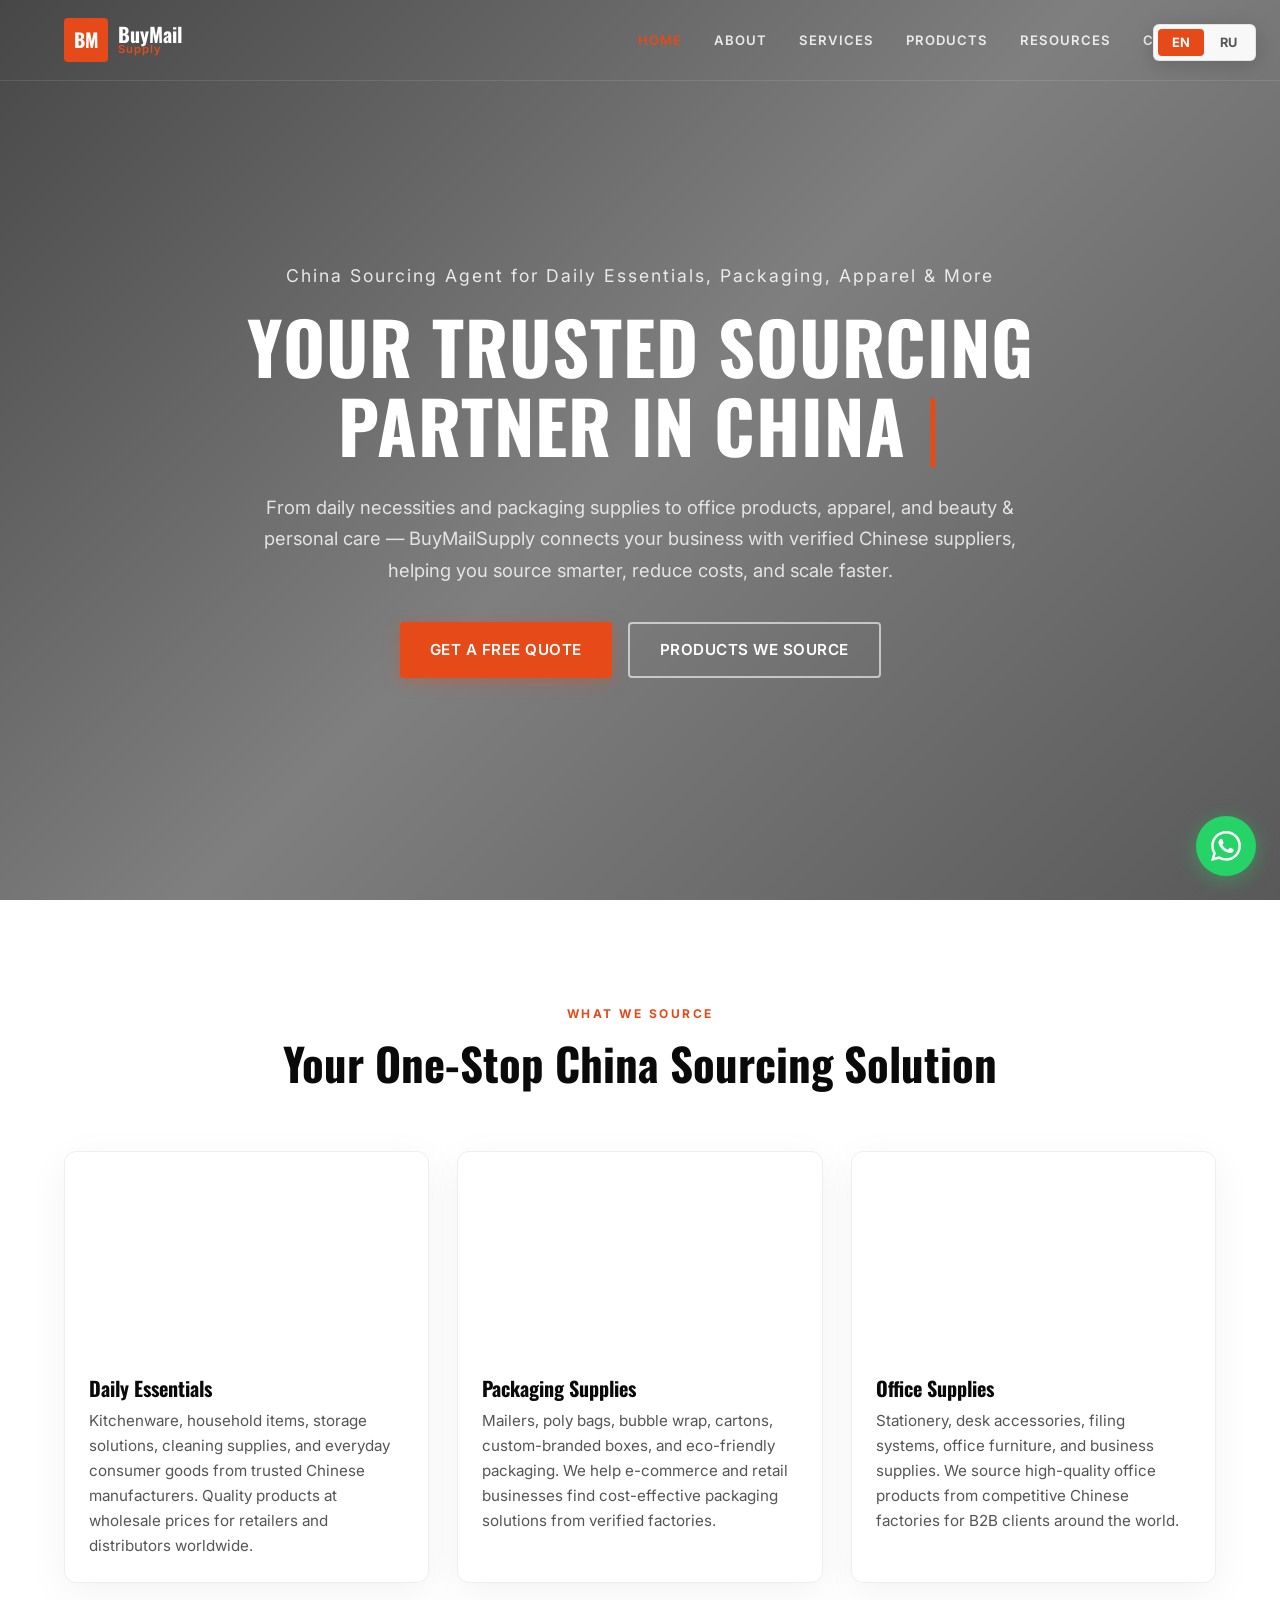
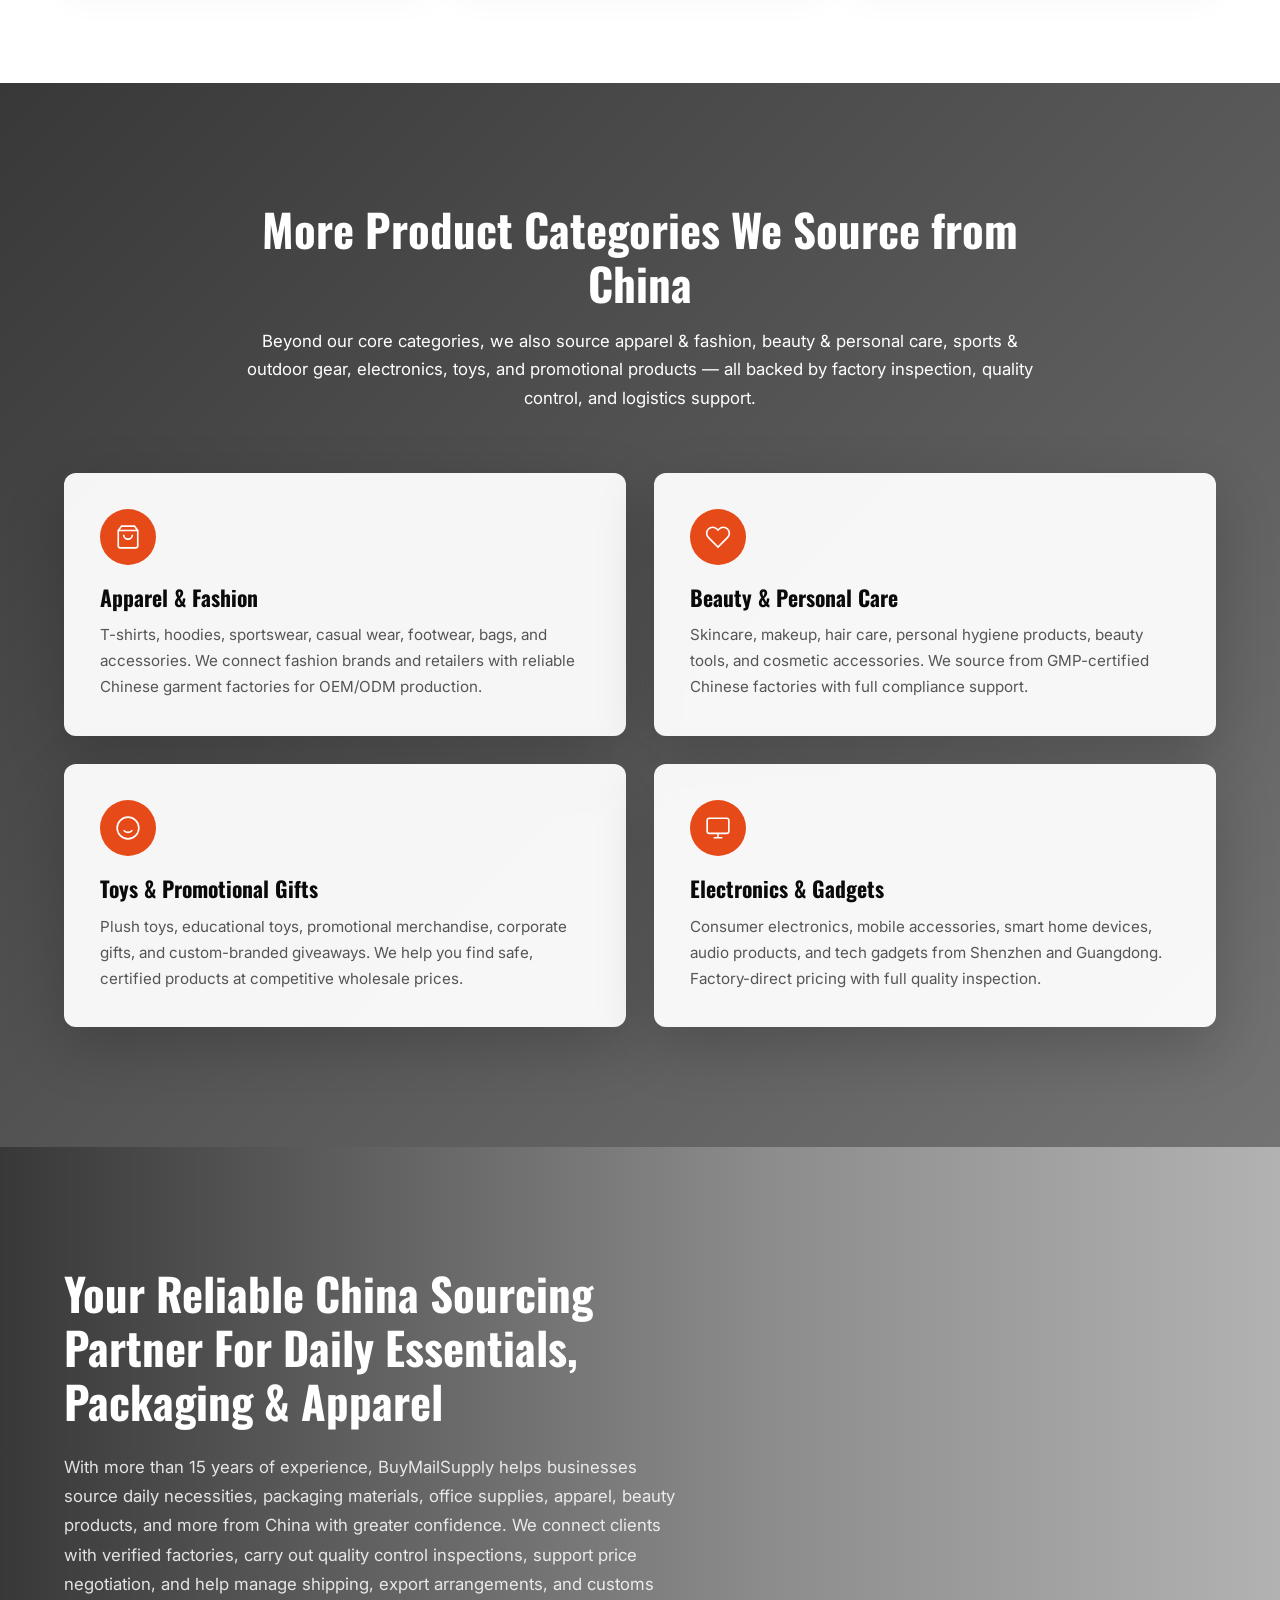
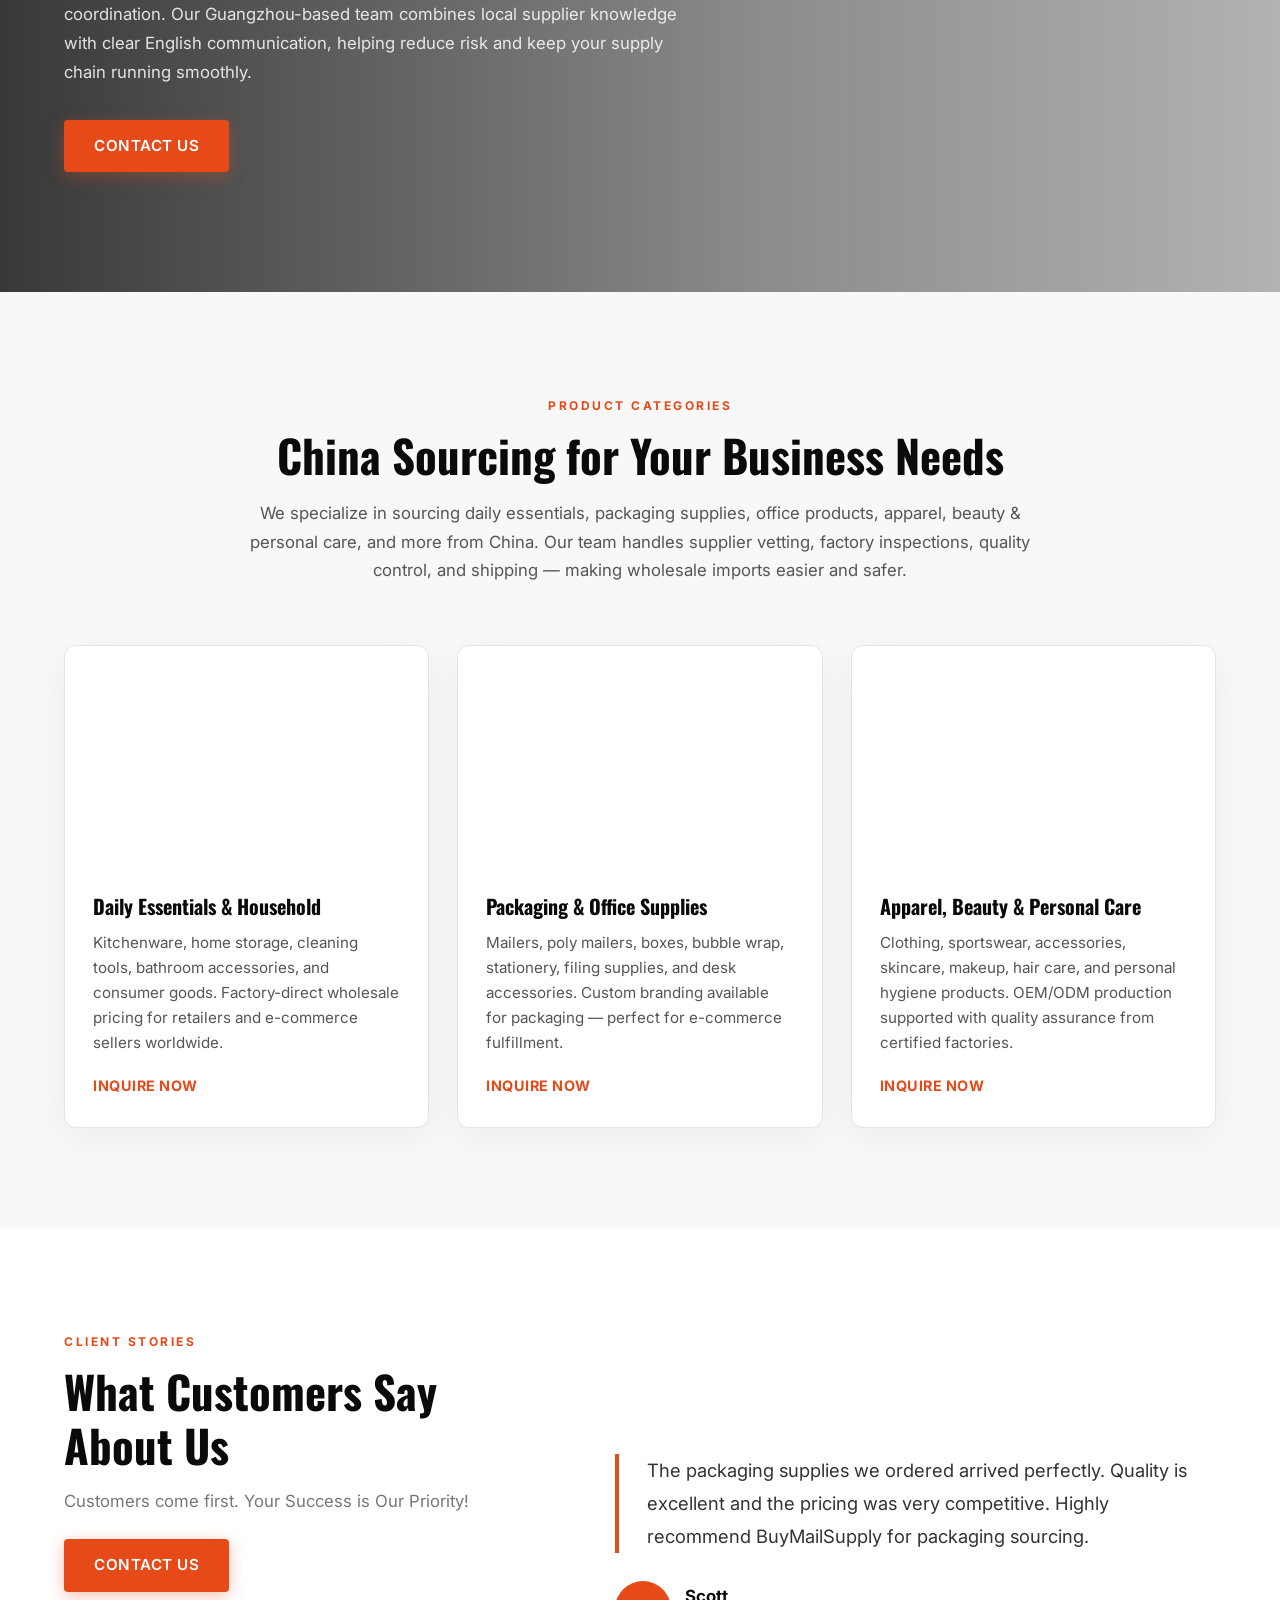
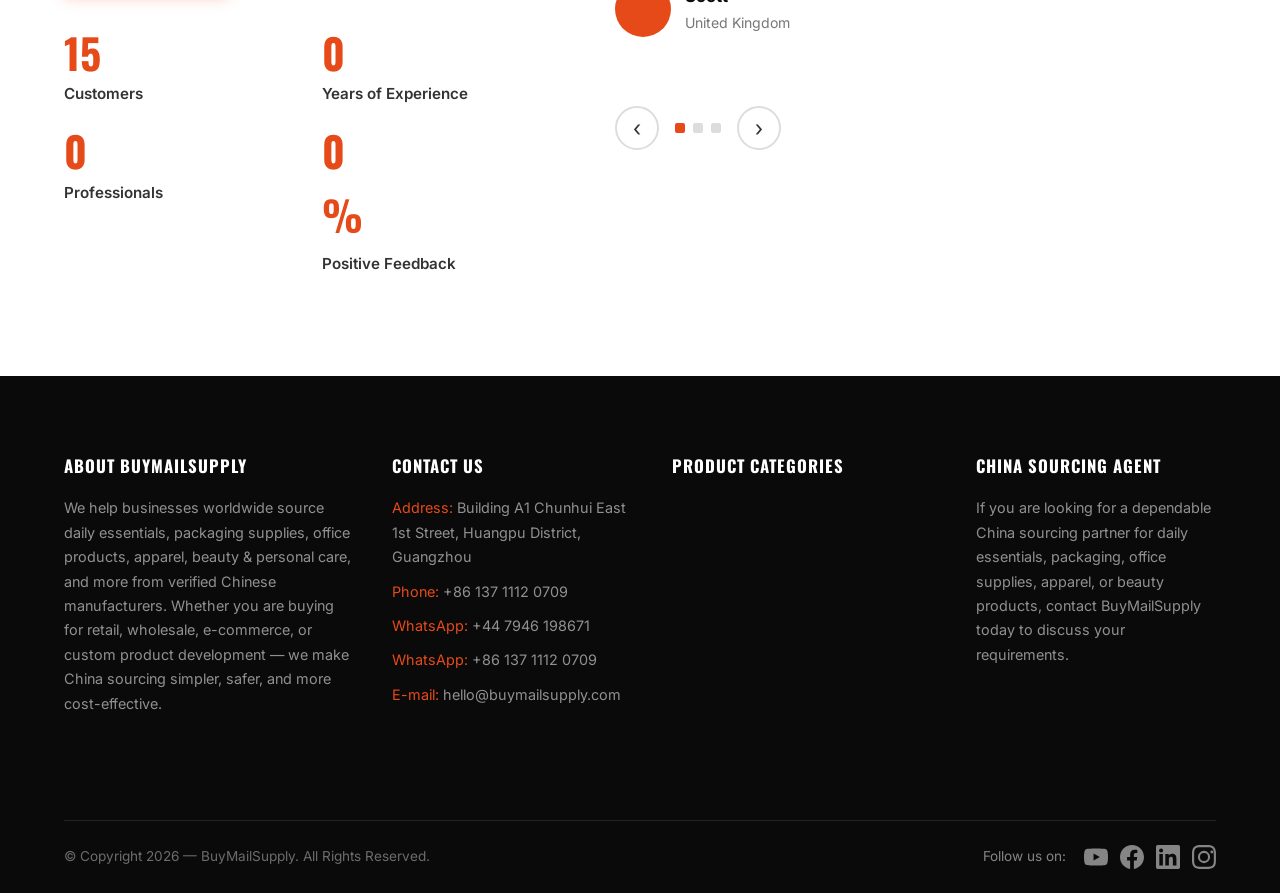
==== index.html @ 2b548c73 "Multi-page restructure: separate About, Services, Products, Contact, Resources pages with proper nav" ====
<!DOCTYPE html>
<html lang="en">
<head>
  <meta charset="UTF-8">
  <meta name="viewport" content="width=device-width, initial-scale=1.0">
  <title>BuyMailSupply | China Sourcing Agent — Daily Essentials, Packaging, Apparel & More</title>
  <meta name="description" data-en="BuyMailSupply — Your China sourcing partner in Guangzhou. We source daily essentials, packaging supplies, office products, apparel, beauty & personal care for businesses worldwide." data-ru="BuyMailSupply — Ваш партнёр по закупкам в Китае в Гуанчжоу. Мы закупаем товары повседневного спроса, упаковку, офисные товары, одежду, косметику и средства личной гигиены для бизнеса по всему миру.">
  <link rel="stylesheet" href="css/style.css">
  <link rel="preconnect" href="https://fonts.googleapis.com">
  <link rel="preconnect" href="https://fonts.gstatic.com" crossorigin>
  <link href="https://fonts.googleapis.com/css2?family=Inter:wght@400;500;600;700&family=Oswald:wght@500;600;700&display=swap" rel="stylesheet">
</head>
<body>

  <!-- ===== Language Switcher ===== -->
  <div class="lang-switcher" id="langSwitcher">
    <button class="lang-btn active" data-lang="en">EN</button>
    <button class="lang-btn" data-lang="ru">RU</button>
  </div>

  <!-- ===== Header / Hero ===== -->
  <header class="hero" id="home">
    <div class="hero-bg" style="background-image:url('https://images.unsplash.com/photo-1497366216548-37526070297c?auto=format&fit=crop&w=1920&q=80')"></div>
    <div class="hero-overlay"></div>

    <nav class="navbar" id="navbar">
      <div class="container nav-inner">
        <a href="index.html" class="logo">
          <span class="logo-mark">BM</span>
          <span class="logo-text">
            <span class="logo-name">BuyMail</span>
            <span class="logo-tagline">Supply</span>
          </span>
        </a>
        <ul class="nav-links" id="navLinks">
          <li><a href="index.html" data-en="HOME" data-ru="ГЛАВНАЯ">HOME</a></li>
          <li><a href="about.html" data-en="ABOUT" data-ru="О НАС">ABOUT</a></li>
          <li><a href="services.html" data-en="SERVICES" data-ru="УСЛУГИ">SERVICES</a></li>
          <li><a href="products.html" data-en="PRODUCTS" data-ru="ТОВАРЫ">PRODUCTS</a></li>
          <li><a href="resources.html" data-en="RESOURCES" data-ru="РЕСУРСЫ">RESOURCES</a></li>
          <li><a href="contact.html" data-en="CONTACT" data-ru="КОНТАКТЫ">CONTACT</a></li>
        </ul>
        <button class="mobile-toggle" id="mobileToggle" aria-label="Toggle menu">
          <span></span><span></span><span></span>
        </button>
      </div>
    </nav>

    <div class="container hero-inner">
      <p class="hero-subtitle" data-en="China Sourcing Agent for Daily Essentials, Packaging, Apparel & More" data-ru="Агент по закупкам в Китае — товары повседневного спроса, упаковка, одежда и другое">China Sourcing Agent for Daily Essentials, Packaging, Apparel & More</p>
      <h1 class="hero-title">
        <span class="typed-text" id="typedText" data-en="YOUR TRUSTED SOURCING PARTNER IN CHINA" data-ru="ВАШ НАДЁЖНЫЙ ПАРТНЁР ПО ЗАКУПКАМ В КИТАЕ"></span>
        <span class="typed-cursor">|</span>
      </h1>
      <p class="hero-desc" data-en="From daily necessities and packaging supplies to office products, apparel, and beauty & personal care — BuyMailSupply connects your business with verified Chinese suppliers, helping you source smarter, reduce costs, and scale faster." data-ru="От товаров повседневного спроса и упаковки до офисных принадлежностей, одежды и косметики — BuyMailSupply связывает ваш бизнес с проверенными китайскими поставщиками, помогая закупать умнее, снижать затраты и расти быстрее.">From daily necessities and packaging supplies to office products, apparel, and beauty & personal care — BuyMailSupply connects your business with verified Chinese suppliers, helping you source smarter, reduce costs, and scale faster.</p>
      <div class="hero-cta">
        <a href="contact.html" class="btn btn-primary" data-en="Get a Free Quote" data-ru="Бесплатный расчёт">Get a Free Quote</a>
        <a href="products.html" class="btn btn-ghost" data-en="Products We Source" data-ru="Товары, которые мы закупаем">Products We Source</a>
      </div>
    </div>
  </header>

  <!-- ===== Product Categories ===== -->
  <section class="services">
    <div class="container">
      <div class="section-head reveal">
        <span class="section-tag" data-en="WHAT WE SOURCE" data-ru="ЧТО МЫ ЗАКУПАЕМ">WHAT WE SOURCE</span>
        <h2 data-en="Your One-Stop China Sourcing Solution" data-ru="Ваш универсальный центр закупок в Китае">Your One-Stop China Sourcing Solution</h2>
      </div>
      <div class="services-grid reveal">
        <div class="s-card">
          <div class="s-card-icon" style="background-image:url('https://images.unsplash.com/photo-1558618666-fcd25c85f82e?auto=format&fit=crop&w=400&q=80')"></div>
          <h3 data-en="Daily Essentials" data-ru="Товары повседневного спроса">Daily Essentials</h3>
          <p data-en="Kitchenware, household items, storage solutions, cleaning supplies, and everyday consumer goods from trusted Chinese manufacturers. Quality products at wholesale prices for retailers and distributors worldwide." data-ru="Кухонная утварь, товары для дома, решения для хранения, чистящие средства и товары повседневного спроса от проверенных китайских производителей. Качественная продукция по оптовым ценам."></p>
        </div>
        <div class="s-card">
          <div class="s-card-icon" style="background-image:url('https://images.unsplash.com/photo-1589939705384-5185137a7f0f?auto=format&fit=crop&w=400&q=80')"></div>
          <h3 data-en="Packaging Supplies" data-ru="Упаковочные материалы">Packaging Supplies</h3>
          <p data-en="Mailers, poly bags, bubble wrap, cartons, custom-branded boxes, and eco-friendly packaging. We help e-commerce and retail businesses find cost-effective packaging solutions from verified factories." data-ru="Почтовые пакеты, полиэтиленовые мешки, воздушно-пузырьковая плёнка, картонные коробки, фирменная упаковка и экологичные решения. Помогаем найти экономичную упаковку от проверенных фабрик."></p>
        </div>
        <div class="s-card">
          <div class="s-card-icon" style="background-image:url('https://images.unsplash.com/photo-1497032628192-86f99bcd76bc?auto=format&fit=crop&w=400&q=80')"></div>
          <h3 data-en="Office Supplies" data-ru="Офисные товары">Office Supplies</h3>
          <p data-en="Stationery, desk accessories, filing systems, office furniture, and business supplies. We source high-quality office products from competitive Chinese factories for B2B clients around the world." data-ru="Канцелярские товары, настольные аксессуары, системы хранения документов, офисная мебель и бизнес-принадлежности. Поставляем качественную офисную продукцию от конкурентоспособных китайских фабрик."></p>
        </div>
      </div>
    </div>
  </section>

  <!-- ===== Other Product Categories ===== -->
  <section class="other-services">
    <div class="other-services-bg" style="background-image:url('https://images.unsplash.com/photo-1553413077-190dd305871c?auto=format&fit=crop&w=1920&q=80')"></div>
    <div class="other-services-overlay"></div>
    <div class="container other-services-inner">
      <div class="section-head reveal light">
        <h2 data-en="More Product Categories We Source from China" data-ru="Дополнительные категории товаров из Китая">More Product Categories We Source from China</h2>
        <p data-en="Beyond our core categories, we also source apparel & fashion, beauty & personal care, sports & outdoor gear, electronics, toys, and promotional products — all backed by factory inspection, quality control, and logistics support." data-ru="Помимо основных категорий, мы также закупаем одежду и моду, косметику и средства ухода, спортивные товары, электронику, игрушки и рекламную продукцию — с полной поддержкой: инспекция фабрик, контроль качества и логистика."></p>
      </div>
      <div class="other-grid reveal">
        <div class="os-card">
          <div class="os-icon"><svg viewBox="0 0 24 24" fill="none" stroke="currentColor" stroke-width="1.5"><path d="M6 2 3 6v14a2 2 0 0 0 2 2h14a2 2 0 0 0 2-2V6l-3-4zM3 6h18M16 10a4 4 0 0 1-8 0"/></svg></div>
          <h3 data-en="Apparel & Fashion" data-ru="Одежда и мода">Apparel & Fashion</h3>
          <p data-en="T-shirts, hoodies, sportswear, casual wear, footwear, bags, and accessories. We connect fashion brands and retailers with reliable Chinese garment factories for OEM/ODM production." data-ru="Футболки, худи, спортивная одежда, повседневная одежда, обувь, сумки и аксессуары. Связываем модные бренды и ритейлеров с надёжными китайскими швейными фабриками."></p>
        </div>
        <div class="os-card">
          <div class="os-icon"><svg viewBox="0 0 24 24" fill="none" stroke="currentColor" stroke-width="1.5"><path d="M20.84 4.61a5.5 5.5 0 0 0-7.78 0L12 5.67l-1.06-1.06a5.5 5.5 0 0 0-7.78 7.78l1.06 1.06L12 21.23l7.78-7.78 1.06-1.06a5.5 5.5 0 0 0 0-7.78z"/></svg></div>
          <h3 data-en="Beauty & Personal Care" data-ru="Косметика и уход">Beauty & Personal Care</h3>
          <p data-en="Skincare, makeup, hair care, personal hygiene products, beauty tools, and cosmetic accessories. We source from GMP-certified Chinese factories with full compliance support." data-ru="Уход за кожей, макияж, уход за волосами, средства личной гигиены, бьюти-инструменты и косметические аксессуары. Закупаем у сертифицированных GMP китайских фабрик с полной поддержкой соответствия."></p>
        </div>
        <div class="os-card">
          <div class="os-icon"><svg viewBox="0 0 24 24" fill="none" stroke="currentColor" stroke-width="1.5"><circle cx="12" cy="12" r="10"/><path d="M8 14s1.5 2 4 2 4-2 4-2M9 9h.01M15 9h.01"/></svg></div>
          <h3 data-en="Toys & Promotional Gifts" data-ru="Игрушки и рекламные подарки">Toys & Promotional Gifts</h3>
          <p data-en="Plush toys, educational toys, promotional merchandise, corporate gifts, and custom-branded giveaways. We help you find safe, certified products at competitive wholesale prices." data-ru="Мягкие игрушки, развивающие игрушки, рекламная продукция, корпоративные подарки и брендированные сувениры. Помогаем найти безопасные сертифицированные товары по конкурентоспособным оптовым ценам."></p>
        </div>
        <div class="os-card">
          <div class="os-icon"><svg viewBox="0 0 24 24" fill="none" stroke="currentColor" stroke-width="1.5"><rect x="2" y="3" width="20" height="14" rx="2" ry="2"/><path d="M8 21h8M12 17v4"/></svg></div>
          <h3 data-en="Electronics & Gadgets" data-ru="Электроника и гаджеты">Electronics & Gadgets</h3>
          <p data-en="Consumer electronics, mobile accessories, smart home devices, audio products, and tech gadgets from Shenzhen and Guangdong. Factory-direct pricing with full quality inspection." data-ru="Бытовая электроника, мобильные аксессуары, устройства умного дома, аудиопродукция и техно-гаджеты из Шэньчжэня и Гуандуна. Прямые заводские цены с полной проверкой качества."></p>
        </div>
      </div>
    </div>
  </section>

  <!-- ===== Trusted Agent ===== -->
  <section class="trusted">
    <div class="trusted-bg" style="background-image:url('https://images.unsplash.com/photo-1436491865332-7a61a109cc05?auto=format&fit=crop&w=1920&q=80')"></div>
    <div class="trusted-overlay"></div>
    <div class="container trusted-inner">
      <div class="trusted-content reveal">
        <h2 data-en="Your Reliable China Sourcing Partner For Daily Essentials, Packaging & Apparel" data-ru="Ваш надёжный партнёр по закупкам в Китае — товары повседневного спроса, упаковка и одежда">Your Reliable China Sourcing Partner For Daily Essentials, Packaging & Apparel</h2>
        <p data-en="With more than 15 years of experience, BuyMailSupply helps businesses source daily necessities, packaging materials, office supplies, apparel, beauty products, and more from China with greater confidence. We connect clients with verified factories, carry out quality control inspections, support price negotiation, and help manage shipping, export arrangements, and customs coordination. Our Guangzhou-based team combines local supplier knowledge with clear English communication, helping reduce risk and keep your supply chain running smoothly." data-ru="Имея более 15 лет опыта, BuyMailSupply помогает компаниям уверенно закупать товары повседневного спроса, упаковочные материалы, офисные принадлежности, одежду, косметику и многое другое из Китая. Мы связываем клиентов с проверенными фабриками, проводим инспекции качества, поддерживаем ценовые переговоры и помогаем управлять доставкой, экспортным оформлением и таможенной очисткой. Наша команда в Гуанчжоу объединяет местное знание поставщиков с понятной англоязычной коммуникацией, снижая риски."></p>
        <a href="contact.html" class="btn btn-primary" data-en="Contact Us" data-ru="Связаться с нами">Contact Us</a>
      </div>
    </div>
  </section>

  <!-- ===== Product Categories Showcase ===== -->
  <section class="wholesale">
    <div class="container">
      <div class="section-head reveal">
        <span class="section-tag" data-en="PRODUCT CATEGORIES" data-ru="КАТЕГОРИИ ТОВАРОВ">PRODUCT CATEGORIES</span>
        <h2 data-en="China Sourcing for Your Business Needs" data-ru="Закупки в Китае для вашего бизнеса">China Sourcing for Your Business Needs</h2>
        <p data-en="We specialize in sourcing daily essentials, packaging supplies, office products, apparel, beauty & personal care, and more from China. Our team handles supplier vetting, factory inspections, quality control, and shipping — making wholesale imports easier and safer." data-ru="Мы специализируемся на закупках товаров повседневного спроса, упаковки, офисных товаров, одежды, косметики и многого другого из Китая. Наша команда занимается проверкой поставщиков, инспекцией фабрик, контролем качества и доставкой — делая оптовый импорт проще и безопаснее."></p>
      </div>
      <div class="wholesale-grid reveal">
        <div class="w-card">
          <div class="w-img" style="background-image:url('https://images.unsplash.com/photo-1558618666-fcd25c85f82e?auto=format&fit=crop&w=800&q=80')"></div>
          <div class="w-body">
            <h3 data-en="Daily Essentials & Household" data-ru="Товары повседневного спроса">Daily Essentials & Household</h3>
            <p data-en="Kitchenware, home storage, cleaning tools, bathroom accessories, and consumer goods. Factory-direct wholesale pricing for retailers and e-commerce sellers worldwide." data-ru="Кухонная утварь, системы хранения, чистящие средства, аксессуары для ванной и потребительские товары. Прямые заводские оптовые цены для ритейлеров по всему миру."></p>
            <a href="contact.html" class="w-link" data-en="Inquire Now" data-ru="Запросить сейчас">Inquire Now</a>
          </div>
        </div>
        <div class="w-card">
          <div class="w-img" style="background-image:url('https://images.unsplash.com/photo-1589939705384-5185137a7f0f?auto=format&fit=crop&w=800&q=80')"></div>
          <div class="w-body">
            <h3 data-en="Packaging & Office Supplies" data-ru="Упаковка и офисные товары">Packaging & Office Supplies</h3>
            <p data-en="Mailers, poly mailers, boxes, bubble wrap, stationery, filing supplies, and desk accessories. Custom branding available for packaging — perfect for e-commerce fulfillment." data-ru="Почтовые пакеты, коробки, воздушно-пузырьковая плёнка, канцелярия и офисные аксессуары. Доступен индивидуальный брендинг упаковки — идеально для интернет-торговли."></p>
            <a href="contact.html" class="w-link" data-en="Inquire Now" data-ru="Запросить сейчас">Inquire Now</a>
          </div>
        </div>
        <div class="w-card">
          <div class="w-img" style="background-image:url('https://images.unsplash.com/photo-1445205170230-053b83016050?auto=format&fit=crop&w=800&q=80')"></div>
          <div class="w-body">
            <h3 data-en="Apparel, Beauty & Personal Care" data-ru="Одежда, косметика и уход">Apparel, Beauty & Personal Care</h3>
            <p data-en="Clothing, sportswear, accessories, skincare, makeup, hair care, and personal hygiene products. OEM/ODM production supported with quality assurance from certified factories." data-ru="Одежда, спортивная одежда, аксессуары, уход за кожей, макияж, уход за волосами и средства гигиены. Производство OEM/ODM с гарантией качества от сертифицированных фабрик."></p>
            <a href="contact.html" class="w-link" data-en="Inquire Now" data-ru="Запросить сейчас">Inquire Now</a>
          </div>
        </div>
      </div>
    </div>
  </section>

  <!-- ===== Testimonials + Stats ===== -->
  <section class="testimonials">
    <div class="container testimonials-inner">
      <div class="testi-left reveal">
        <span class="section-tag" data-en="CLIENT STORIES" data-ru="ОТЗЫВЫ КЛИЕНТОВ">CLIENT STORIES</span>
        <h2 data-en="What Customers Say About Us" data-ru="Что говорят о нас клиенты">What Customers Say About Us</h2>
        <p class="testi-lead" data-en="Customers come first. Your Success is Our Priority!" data-ru="Клиенты на первом месте. Ваш успех — наш приоритет!">Customers come first. Your Success is Our Priority!</p>
        <a href="contact.html" class="btn btn-primary" data-en="Contact Us" data-ru="Связаться с нами">Contact Us</a>
        <div class="stats-grid">
          <div class="stat" data-counter>
            <strong data-target="17">0</strong>
            <span data-en="Customers" data-ru="Клиентов">Customers</span>
          </div>
          <div class="stat" data-counter>
            <strong data-target="15">0</strong>
            <span data-en="Years of Experience" data-ru="Лет опыта">Years of Experience</span>
          </div>
          <div class="stat" data-counter>
            <strong data-target="9">0</strong>
            <span data-en="Professionals" data-ru="Специалистов">Professionals</span>
          </div>
          <div class="stat" data-counter>
            <strong data-target="100">0</strong><span class="percent">%</span>
            <span data-en="Positive Feedback" data-ru="Положительных отзывов">Positive Feedback</span>
          </div>
        </div>
      </div>
      <div class="testi-right reveal">
        <div class="testi-slider" id="testiSlider">
          <div class="testi-slide active">
            <div class="t-quote" data-en="The packaging supplies we ordered arrived perfectly. Quality is excellent and the pricing was very competitive. Highly recommend BuyMailSupply for packaging sourcing." data-ru="Упаковочные материалы, которые мы заказали, прибыли в идеальном состоянии. Качество отличное, а цены очень конкурентоспособные. Очень рекомендую BuyMailSupply."></div>
            <div class="t-author">
              <div class="t-avatar" style="background-image:url('https://images.unsplash.com/photo-1507003211169-0a1dd7228f2d?auto=format&fit=crop&w=100&q=80')"></div>
              <div>
                <strong>Scott</strong>
                <span data-en="United Kingdom" data-ru="Великобритания">United Kingdom</span>
              </div>
            </div>
          </div>
          <div class="testi-slide">
            <div class="t-quote" data-en="We sourced 10,000 units of daily household items through BuyMailSupply. The whole process was smooth — from supplier selection to delivery. Great communication throughout." data-ru="Мы закупили 10 000 единиц товаров для дома через BuyMailSupply. Весь процесс прошёл гладко — от выбора поставщика до доставки. Отличная коммуникация на всём пути."></div>
            <div class="t-author">
              <div class="t-avatar" style="background-image:url('https://images.unsplash.com/photo-1500648767791-00dcc994a43e?auto=format&fit=crop&w=100&q=80')"></div>
              <div>
                <strong>Raul</strong>
                <span data-en="Spain" data-ru="Испания">Spain</span>
              </div>
            </div>
          </div>
          <div class="testi-slide">
            <div class="t-quote" data-en="The custom-branded packaging and office supplies were exactly what we needed. 12,500 units delivered on time with perfect quality. Thank you BuyMailSupply for the excellent service." data-ru="Фирменная упаковка и офисные принадлежности — именно то, что нам было нужно. 12 500 единиц доставлены вовремя с отличным качеством. Спасибо BuyMailSupply за превосходный сервис."></div>
            <div class="t-author">
              <div class="t-avatar">JR</div>
              <div>
                <strong>Joel Richardson</strong>
                <span data-en="United Kingdom" data-ru="Великобритания">United Kingdom</span>
              </div>
            </div>
          </div>
        </div>
        <div class="testi-controls">
          <button class="tc-btn" id="prevSlide" aria-label="Previous">&lsaquo;</button>
          <div class="tc-dots" id="tcDots"></div>
          <button class="tc-btn" id="nextSlide" aria-label="Next">&rsaquo;</button>
        </div>
      </div>
    </div>
  </section>

  <!-- ===== Footer ===== -->
  <footer class="footer">
    <div class="container">
      <div class="footer-grid">
        <div class="footer-col">
          <h4 data-en="About BuyMailSupply" data-ru="О BuyMailSupply">About BuyMailSupply</h4>
          <p data-en="We help businesses worldwide source daily essentials, packaging supplies, office products, apparel, beauty & personal care, and more from verified Chinese manufacturers. Whether you are buying for retail, wholesale, e-commerce, or custom product development — we make China sourcing simpler, safer, and more cost-effective." data-ru="Мы помогаем компаниям по всему миру закупать товары повседневного спроса, упаковку, офисные товары, одежду, косметику и многое другое у проверенных китайских производителей. Для розничной торговли, опта, интернет-магазинов или разработки продукции — мы делаем закупки в Китае проще, безопаснее и выгоднее."></p>
        </div>
        <div class="footer-col">
          <h4 data-en="Contact Us" data-ru="Контакты">Contact Us</h4>
          <p><span data-en="Address:" data-ru="Адрес:">Address:</span> Building A1 Chunhui East 1st Street, Huangpu District, Guangzhou</p>
          <p><span data-en="Phone:" data-ru="Телефон:">Phone:</span> +86 137 1112 0709</p>
          <p><span>WhatsApp:</span> +44 7946 198671</p>
          <p><span>WhatsApp:</span> +86 137 1112 0709</p>
          <p><span>E-mail:</span> hello@buymailsupply.com</p>
        </div>
        <div class="footer-col">
          <h4 data-en="Product Categories" data-ru="Категории товаров">Product Categories</h4>
          <div class="product-grid">
            <div style="background-image:url('https://images.unsplash.com/photo-1558618666-fcd25c85f82e?auto=format&fit=crop&w=200&q=60')"></div>
            <div style="background-image:url('https://images.unsplash.com/photo-1589939705384-5185137a7f0f?auto=format&fit=crop&w=200&q=60')"></div>
            <div style="background-image:url('https://images.unsplash.com/photo-1497032628192-86f99bcd76bc?auto=format&fit=crop&w=200&q=60')"></div>
            <div style="background-image:url('https://images.unsplash.com/photo-1445205170230-053b83016050?auto=format&fit=crop&w=200&q=60')"></div>
            <div style="background-image:url('https://images.unsplash.com/photo-1483985988355-763728e1935b?auto=format&fit=crop&w=200&q=60')"></div>
            <div style="background-image:url('https://images.unsplash.com/photo-1522335789203-aabd1fc54bc9?auto=format&fit=crop&w=200&q=60')"></div>
            <div style="background-image:url('https://images.unsplash.com/photo-1556228578-0d85b1a4d571?auto=format&fit=crop&w=200&q=60')"></div>
            <div style="background-image:url('https://images.unsplash.com/photo-1580651315530-69c8e0026377?auto=format&fit=crop&w=200&q=60')"></div>
            <div style="background-image:url('https://images.unsplash.com/photo-1542291026-7eec264c27ff?auto=format&fit=crop&w=200&q=60')"></div>
          </div>
        </div>
        <div class="footer-col">
          <h4 data-en="China Sourcing Agent" data-ru="Агент по закупкам в Китае">China Sourcing Agent</h4>
          <p data-en="If you are looking for a dependable China sourcing partner for daily essentials, packaging, office supplies, apparel, or beauty products, contact BuyMailSupply today to discuss your requirements." data-ru="Если вы ищете надёжного партнёра по закупкам в Китае для товаров повседневного спроса, упаковки, офисных товаров, одежды или косметики, свяжитесь с BuyMailSupply сегодня, чтобы обсудить ваши требования."></p>
        </div>
      </div>
      <div class="footer-bottom">
        <p>&copy; Copyright 2026 &mdash; BuyMailSupply. All Rights Reserved.</p>
        <div class="socials">
          <span data-en="Follow us on:" data-ru="Следите за нами:">Follow us on:</span>
          <a href="#" aria-label="YouTube"><svg viewBox="0 0 24 24" fill="currentColor"><path d="M23.5 6.19a3.02 3.02 0 0 0-2.12-2.14C19.5 3.5 12 3.5 12 3.5s-7.5 0-9.38.55A3.02 3.02 0 0 0 .5 6.19 31.5 31.5 0 0 0 0 12a31.5 31.5 0 0 0 .5 5.81 3.02 3.02 0 0 0 2.12 2.14c1.88.55 9.38.55 9.38.55s7.5 0 9.38-.55a3.02 3.02 0 0 0 2.12-2.14A31.5 31.5 0 0 0 24 12a31.5 31.5 0 0 0-.5-5.81zM9.55 15.5V8.5l6.27 3.5-6.27 3.5z"/></svg></a>
          <a href="#" aria-label="Facebook"><svg viewBox="0 0 24 24" fill="currentColor"><path d="M24 12.07C24 5.41 18.63 0 12 0S0 5.41 0 12.07C0 18.1 4.39 23.1 10.12 24v-8.44H7.08v-3.49h3.04V9.41c0-3.02 1.79-4.7 4.53-4.7 1.31 0 2.68.24 2.68.24v2.97h-1.51c-1.49 0-1.95.93-1.95 1.89v2.26h3.33l-.53 3.49h-2.8V24C19.61 23.1 24 18.1 24 12.07z"/></svg></a>
          <a href="#" aria-label="LinkedIn"><svg viewBox="0 0 24 24" fill="currentColor"><path d="M20.45 20.45h-3.56v-5.57c0-1.33-.03-3.05-1.86-3.05-1.86 0-2.15 1.45-2.15 2.95v5.67H9.33V9h3.42v1.56h.05c.48-.9 1.64-1.86 3.37-1.86 3.6 0 4.27 2.37 4.27 5.45v6.3zM5.11 7.57a2.06 2.06 0 1 1 0-4.12 2.06 2.06 0 0 1 0 4.12zM6.89 20.45H3.33V9h3.56v11.45zM22.23 0H1.75C.78 0 0 .77 0 1.72v20.56C0 23.23.78 24 1.75 24h20.48c.97 0 1.77-.77 1.77-1.72V1.72C24 .77 23.2 0 22.23 0z"/></svg></a>
          <a href="#" aria-label="Instagram"><svg viewBox="0 0 24 24" fill="currentColor"><path d="M12 2.16c3.2 0 3.58.01 4.85.07 1.17.05 1.8.25 2.23.42.56.22.96.48 1.38.9.42.42.68.82.9 1.38.17.42.37 1.05.42 2.23.06 1.27.07 1.65.07 4.85s-.01 3.58-.07 4.85c-.05 1.17-.25 1.8-.42 2.23-.22.56-.48.96-.9 1.38-.42.42-.82.68-1.38.9-.42.17-1.05.37-2.23.42-1.27.06-1.65.07-4.85.07s-3.58-.01-4.85-.07c-1.17-.05-1.8-.25-2.23-.42a3.71 3.71 0 0 1-1.38-.9 3.71 3.71 0 0 1-.9-1.38c-.17-.42-.37-1.05-.42-2.23-.06-1.27-.07-1.65-.07-4.85s.01-3.58.07-4.85c.05-1.17.25-1.8.42-2.23.22-.56.48-.96.9-1.38.42-.42.82-.68 1.38-.9.42-.17 1.05-.37 2.23-.42C8.42 2.17 8.8 2.16 12 2.16M12 0C8.74 0 8.33.01 7.05.07 5.78.13 4.9.33 4.14.63c-.78.3-1.44.71-2.1 1.37A5.9 5.9 0 0 0 .63 4.14C.33 4.9.13 5.78.07 7.05.01 8.33 0 8.74 0 12s.01 3.67.07 4.95c.06 1.27.26 2.15.56 2.91.3.78.71 1.44 1.37 2.1a5.9 5.9 0 0 0 2.1 1.37c.76.3 1.64.5 2.91.56C8.33 23.99 8.74 24 12 24s3.67-.01 4.95-.07c1.27-.06 2.15-.26 2.91-.56.78-.3 1.44-.71 2.1-1.37a5.9 5.9 0 0 0 1.37-2.1c.3-.76.5-1.64.56-2.91.06-1.28.07-1.69.07-4.95s-.01-3.67-.07-4.95c-.06-1.27-.26-2.15-.56-2.91a5.9 5.9 0 0 0-1.37-2.1A5.9 5.9 0 0 0 19.86.63c-.76-.3-1.64-.5-2.91-.56C15.67.01 15.26 0 12 0zm0 5.84a6.16 6.16 0 1 0 0 12.32 6.16 6.16 0 0 0 0-12.32zM12 16a4 4 0 1 1 0-8 4 4 0 0 1 0 8zm7.85-10.4a1.44 1.44 0 1 0 0 2.88 1.44 1.44 0 0 0 0-2.88z"/></svg></a>
        </div>
      </div>
    </div>
  </footer>

  <!-- ===== Floating WhatsApp ===== -->
  <a href="https://wa.me/8613711120709" target="_blank" rel="noopener" class="float-wa" aria-label="Chat on WhatsApp">
    <svg viewBox="0 0 24 24" fill="currentColor"><path d="M.057 24l1.687-6.163a11.867 11.867 0 0 1-1.587-5.946C.16 5.335 5.495 0 12.05 0a11.817 11.817 0 0 1 8.413 3.488 11.824 11.824 0 0 1 3.48 8.414c-.003 6.557-5.338 11.892-11.893 11.892a11.9 11.9 0 0 1-5.688-1.448L.057 24zm6.597-3.807c1.676.995 3.276 1.591 5.392 1.592 5.448 0 9.886-4.434 9.889-9.885.002-5.462-4.415-9.89-9.881-9.892-5.452 0-9.887 4.434-9.889 9.884-.001 2.225.651 3.891 1.746 5.634l-.999 3.648 3.742-.981zm11.387-5.464c-.074-.124-.272-.198-.57-.347-.297-.149-1.758-.868-2.031-.967-.272-.099-.47-.149-.669.149-.198.297-.768.967-.941 1.165-.173.198-.347.223-.644.074-.297-.149-1.255-.462-2.39-1.475-.883-.788-1.48-1.761-1.653-2.059-.173-.297-.018-.458.13-.606.134-.133.297-.347.446-.521.151-.172.2-.296.3-.495.099-.198.05-.372-.025-.521-.075-.148-.669-1.611-.916-2.206-.242-.579-.487-.501-.669-.51l-.57-.01c-.198 0-.52.074-.792.372s-1.04 1.016-1.04 2.479 1.065 2.876 1.213 3.074c.149.198 2.095 3.2 5.076 4.487.709.306 1.263.489 1.694.626.712.226 1.36.194 1.872.118.571-.085 1.758-.719 2.006-1.413.248-.695.248-1.29.173-1.414z"/></svg>
  </a>

  <!-- ===== Back to Top ===== -->
  <button class="back-top" id="backTop" aria-label="Back to top">
    <svg viewBox="0 0 24 24" fill="none" stroke="currentColor" stroke-width="2.5"><path d="M12 19V5M5 12l7-7 7 7"/></svg>
  </button>

  <script src="js/main.js"></script>
</body>
</html>
---- css/style.css ----
/* ============================================
   Clason Sourcing — Premium Edition
   Real photography, parallax, typewriter,
   testimonial slider, dark footer
   ============================================ */

*, *::before, *::after { margin:0; padding:0; box-sizing:border-box; }
html { scroll-behavior:smooth; font-size:16px; }
body {
  font-family:'Inter', -apple-system, BlinkMacSystemFont, 'Segoe UI', sans-serif;
  color:#1a1a1a; background:#fff; line-height:1.6; overflow-x:hidden;
  -webkit-font-smoothing:antialiased;
}
a { text-decoration:none; color:inherit; }
ul { list-style:none; }
button { cursor:pointer; border:none; background:none; font-family:inherit; }
input, textarea { font-family:inherit; font-size:inherit; outline:none; }
img { max-width:100%; display:block; }

.container { max-width:1200px; margin:0 auto; padding:0 24px; }

/* ===== Typography ===== */
h1, h2, h3, h4 { font-family:'Oswald', 'Inter', sans-serif; font-weight:700; line-height:1.2; color:#0a0a0a; }
.section-head { text-align:center; max-width:800px; margin:0 auto 60px; }
.section-head.light h2, .section-head.light p { color:#fff; }
.section-tag {
  display:inline-block; font-size:.75rem; font-weight:700; letter-spacing:2.5px;
  color:#e64a19; text-transform:uppercase; margin-bottom:14px;
}
.section-head h2 { font-size:clamp(2rem, 4vw, 2.8rem); margin-bottom:16px; }
.section-head p { font-size:1.05rem; color:#555; line-height:1.7; }

/* ===== Buttons ===== */
.btn {
  display:inline-flex; align-items:center; justify-content:center; gap:8px;
  padding:14px 30px; border-radius:4px; font-weight:600; font-size:.95rem;
  transition:all .3s ease; white-space:nowrap; text-transform:uppercase; letter-spacing:.5px;
}
.btn-primary {
  background:#e64a19; color:#fff; box-shadow:0 4px 16px rgba(230,74,25,.35);
}
.btn-primary:hover { background:#d43a0e; transform:translateY(-2px); box-shadow:0 8px 24px rgba(230,74,25,.45); }
.btn-ghost {
  background:transparent; color:#fff; border:2px solid rgba(255,255,255,.6);
}
.btn-ghost:hover { background:rgba(255,255,255,.1); border-color:#fff; }
.btn-full { width:100%; }

/* ===== Language Switcher ===== */
.lang-switcher {
  position:fixed; top:24px; right:24px; z-index:1100;
  display:flex; gap:2px; background:rgba(255,255,255,.95);
  padding:4px; border-radius:6px; box-shadow:0 4px 20px rgba(0,0,0,.15);
  backdrop-filter:blur(10px); border:1px solid rgba(0,0,0,.08);
}
.lang-btn {
  padding:6px 14px; border-radius:4px; font-weight:700; font-size:.8rem;
  color:#555; transition:all .2s; text-transform:uppercase;
}
.lang-btn.active { background:#e64a19; color:#fff; }
.lang-btn:hover:not(.active) { background:#f5f5f5; color:#e64a19; }

/* ===== Navbar ===== */
.navbar {
  position:absolute; top:0; left:0; right:0; z-index:1000; padding:18px 0;
  border-bottom:1px solid rgba(255,255,255,.1); transition:all .3s;
}
.navbar.scrolled {
  position:fixed; background:rgba(10,10,10,.92); backdrop-filter:blur(12px);
  padding:12px 0; border-bottom:1px solid rgba(255,255,255,.08);
  animation:slideDown .4s ease;
}
@keyframes slideDown { from{transform:translateY(-100%)} to{transform:translateY(0)} }
.nav-inner { display:flex; align-items:center; justify-content:space-between; }
.logo { display:flex; align-items:center; gap:10px; }
.logo-mark {
  width:44px; height:44px; border-radius:4px; background:#e64a19;
  color:#fff; font-family:'Oswald'; font-weight:700; font-size:1.2rem;
  display:flex; align-items:center; justify-content:center;
}
.logo-text { display:flex; flex-direction:column; line-height:1; }
.logo-name { font-family:'Oswald'; font-weight:700; font-size:1.25rem; color:#fff; }
.logo-tagline { font-size:.7rem; color:#e64a19; font-weight:600; letter-spacing:1px; }
.nav-links { display:flex; gap:32px; }
.nav-links a {
  font-size:.82rem; font-weight:600; color:rgba(255,255,255,.85); text-transform:uppercase; letter-spacing:1px;
  transition:color .2s; position:relative; padding:4px 0;
}
.nav-links a::after {
  content:''; position:absolute; bottom:-2px; left:0; width:0; height:2px; background:#e64a19; transition:width .3s;
}
.nav-links a:hover { color:#fff; }
.nav-links a:hover::after { width:100%; }
.mobile-toggle { display:none; flex-direction:column; gap:5px; padding:6px; }
.mobile-toggle span { display:block; width:26px; height:2px; background:#fff; transition:all .3s; }
.mobile-toggle.active span:nth-child(1) { transform:rotate(45deg) translate(5px,5px); }
.mobile-toggle.active span:nth-child(2) { opacity:0; }
.mobile-toggle.active span:nth-child(3) { transform:rotate(-45deg) translate(5px,-5px); }

/* ===== Hero ===== */
.hero {
  position:relative; min-height:100vh; display:flex; flex-direction:column;
  justify-content:center; overflow:hidden;
}
.hero-bg, .hero-overlay { position:absolute; inset:0; }
.hero-bg {
  background-size:cover; background-position:center; background-attachment:fixed;
  transform:scale(1.05); animation:heroZoom 20s ease-in-out infinite alternate;
}
@keyframes heroZoom { from{transform:scale(1.05)} to{transform:scale(1.15)} }
.hero-overlay { background:linear-gradient(135deg, rgba(0,0,0,.72) 0%, rgba(0,0,0,.5) 50%, rgba(0,0,0,.65) 100%); }
.hero-inner {
  position:relative; z-index:2; text-align:center; max-width:900px; margin:0 auto;
  padding-top:120px; padding-bottom:80px;
}
.hero-subtitle {
  font-size:1.1rem; color:rgba(255,255,255,.85); letter-spacing:2px; margin-bottom:16px;
}
.hero-title {
  font-family:'Oswald', sans-serif; font-size:clamp(2.4rem, 6vw, 4.5rem);
  font-weight:700; color:#fff; text-transform:uppercase; letter-spacing:1px;
  margin-bottom:28px; line-height:1.1; min-height:1.2em;
}
.typed-text { color:#fff; }
.typed-cursor {
  display:inline-block; color:#e64a19; font-weight:300; animation:cursorBlink 1s infinite;
}
@keyframes cursorBlink { 0%,100%{opacity:1} 50%{opacity:0} }
.hero-desc {
  font-size:1.15rem; color:rgba(255,255,255,.8); max-width:760px; margin:0 auto 36px;
  line-height:1.7;
}
.hero-cta { display:flex; gap:16px; justify-content:center; flex-wrap:wrap; }

/* ===== Services ===== */
.services { padding:100px 0; background:#fff; }
.services-grid { display:grid; grid-template-columns:repeat(3,1fr); gap:28px; }
.s-card {
  background:#fff; border-radius:12px; overflow:hidden; border:1px solid #eee;
  box-shadow:0 10px 40px rgba(0,0,0,.05); transition:all .35s ease;
}
.s-card:hover { transform:translateY(-6px); box-shadow:0 20px 50px rgba(0,0,0,.1); }
.s-card-icon { height:200px; background-size:cover; background-position:center; }
.s-card h3 { padding:24px 24px 8px; font-size:1.25rem; color:#0a0a0a; }
.s-card p { padding:0 24px 24px; font-size:.95rem; color:#555; line-height:1.65; }

/* ===== Other Services (big image) ===== */
.other-services { position:relative; padding:120px 0; overflow:hidden; }
.other-services-bg, .other-services-overlay { position:absolute; inset:0; }
.other-services-bg {
  background-size:cover; background-position:center; background-attachment:fixed;
}
.other-services-overlay { background:linear-gradient(135deg, rgba(0,0,0,.78) 0%, rgba(0,0,0,.55) 100%); }
.other-services-inner { position:relative; z-index:2; }
.other-grid { display:grid; grid-template-columns:repeat(2,1fr); gap:28px; }
.os-card {
  background:rgba(255,255,255,.95); border-radius:12px; padding:36px;
  box-shadow:0 20px 60px rgba(0,0,0,.2); transition:all .3s ease;
}
.os-card:hover { transform:translateY(-4px); }
.os-icon {
  width:56px; height:56px; border-radius:50%; background:#e64a19; color:#fff;
  display:flex; align-items:center; justify-content:center; margin-bottom:20px;
}
.os-icon svg { width:26px; height:26px; }
.os-card h3 { font-size:1.35rem; margin-bottom:12px; color:#0a0a0a; }
.os-card p { color:#555; font-size:.95rem; line-height:1.7; }

/* ===== Trusted Agent ===== */
.trusted { position:relative; padding:120px 0; overflow:hidden; }
.trusted-bg, .trusted-overlay { position:absolute; inset:0; }
.trusted-bg { background-size:cover; background-position:center; background-attachment:fixed; }
.trusted-overlay { background:linear-gradient(90deg, rgba(0,0,0,.78) 0%, rgba(0,0,0,.45) 60%, rgba(0,0,0,.3) 100%); }
.trusted-inner { position:relative; z-index:2; }
.trusted-content { max-width:620px; }
.trusted-content h2 { color:#fff; font-size:clamp(2rem, 4vw, 2.8rem); margin-bottom:24px; }
.trusted-content p { color:rgba(255,255,255,.85); font-size:1.05rem; line-height:1.75; margin-bottom:32px; }

/* ===== Wholesale ===== */
.wholesale { padding:100px 0; background:#f8f8f8; }
.wholesale-grid { display:grid; grid-template-columns:repeat(3,1fr); gap:28px; }
.w-card {
  background:#fff; border-radius:12px; overflow:hidden; border:1px solid #e5e5e5;
  box-shadow:0 10px 40px rgba(0,0,0,.05); transition:all .35s ease;
}
.w-card:hover { transform:translateY(-6px); box-shadow:0 20px 50px rgba(0,0,0,.1); }
.w-img { height:220px; background-size:cover; background-position:center; }
.w-body { padding:28px; }
.w-body h3 { font-size:1.25rem; margin-bottom:12px; color:#0a0a0a; }
.w-body p { color:#555; font-size:.95rem; line-height:1.65; margin-bottom:18px; }
.w-link { color:#e64a19; font-weight:700; font-size:.9rem; text-transform:uppercase; letter-spacing:.5px; }
.w-link:hover { color:#d43a0e; }

/* ===== Testimonials ===== */
.testimonials { padding:100px 0; background:#fff; }
.testimonials-inner { display:grid; grid-template-columns:.9fr 1.1fr; gap:60px; align-items:center; }
.testi-left h2 { font-size:clamp(2rem, 4vw, 2.8rem); margin-bottom:16px; }
.testi-lead { color:#777; font-size:1.05rem; margin-bottom:24px; }
.stats-grid { display:grid; grid-template-columns:repeat(2,1fr); gap:24px; margin-top:40px; }
.stat { text-align:left; }
.stat strong { font-family:'Oswald', sans-serif; font-size:2.6rem; color:#e64a19; line-height:1; }
.stat .percent { font-family:'Oswald', sans-serif; font-size:2.6rem; color:#e64a19; }
.stat span { display:block; font-size:.95rem; color:#333; font-weight:600; margin-top:4px; }

.testi-right { position:relative; }
.testi-slider { position:relative; min-height:220px; }
.testi-slide {
  position:absolute; inset:0; opacity:0; transform:translateX(30px); transition:all .5s ease;
  pointer-events:none;
}
.testi-slide.active { opacity:1; transform:translateX(0); position:relative; pointer-events:auto; }
.t-quote {
  font-size:1.15rem; color:#333; line-height:1.8; padding-left:28px; border-left:4px solid #e64a19;
  margin-bottom:28px;
}
.t-author { display:flex; align-items:center; gap:14px; }
.t-avatar {
  width:56px; height:56px; border-radius:50%; background:#e64a19; color:#fff;
  display:flex; align-items:center; justify-content:center; font-weight:700; font-size:1.1rem;
  background-size:cover; background-position:center; flex-shrink:0;
}
.t-author strong { display:block; color:#0a0a0a; font-size:1.05rem; }
.t-author span { color:#777; font-size:.88rem; }
.testi-controls { display:flex; align-items:center; gap:16px; margin-top:32px; }
.tc-btn {
  width:44px; height:44px; border-radius:50%; border:2px solid #ddd; color:#333;
  font-size:1.4rem; display:flex; align-items:center; justify-content:center; transition:all .2s;
}
.tc-btn:hover { border-color:#e64a19; color:#e64a19; }
.tc-dots { display:flex; gap:8px; }
.tc-dot { width:10px; height:10px; border-radius:2px; background:#ddd; cursor:pointer; transition:all .2s; }
.tc-dot.active { background:#e64a19; }

/* ===== Contact ===== */
.contact { padding:100px 0; background:#fff; }
.contact-inner { display:grid; grid-template-columns:.8fr 1.2fr; gap:48px; }
.contact-info { display:flex; flex-direction:column; gap:22px; }
.ci-item strong { display:block; font-size:.85rem; text-transform:uppercase; letter-spacing:1px; color:#e64a19; margin-bottom:6px; }
.ci-item span, .ci-item a { color:#333; font-size:.95rem; line-height:1.6; }
.ci-item a:hover { color:#e64a19; }
.contact-form { display:flex; flex-direction:column; gap:18px; background:#f8f8f8; padding:36px; border-radius:12px; }
.cf-row { display:grid; grid-template-columns:1fr 1fr; gap:18px; }
.contact-form input, .contact-form textarea {
  padding:14px 16px; border:1px solid #ddd; border-radius:6px; background:#fff; color:#333; font-size:.95rem;
  transition:border-color .2s, box-shadow .2s;
}
.contact-form input:focus, .contact-form textarea:focus { border-color:#e64a19; box-shadow:0 0 0 3px rgba(230,74,25,.1); }
.contact-form button { margin-top:6px; }

/* ===== Footer ===== */
.footer { background:#0a0a0a; color:rgba(255,255,255,.6); padding:80px 0 24px; }
.footer-grid { display:grid; grid-template-columns:1.2fr 1fr 1.1fr 1fr; gap:40px; margin-bottom:60px; }
.footer-col h4 { color:#fff; font-size:1.05rem; margin-bottom:20px; text-transform:uppercase; letter-spacing:1px; }
.footer-col p, .footer-col a { color:rgba(255,255,255,.55); font-size:.9rem; line-height:1.7; margin-bottom:10px; display:block; }
.footer-col span { color:#e64a19; }
.product-grid { display:grid; grid-template-columns:repeat(3,1fr); gap:8px; }
.product-grid div { aspect-ratio:1; background-size:cover; background-position:center; border-radius:4px; transition:transform .3s; }
.product-grid div:hover { transform:scale(1.05); }
.footer-bottom {
  border-top:1px solid rgba(255,255,255,.1); padding-top:24px;
  display:flex; justify-content:space-between; align-items:center; flex-wrap:wrap; gap:16px;
}
.footer-bottom p { font-size:.85rem; color:rgba(255,255,255,.4); }
.socials { display:flex; align-items:center; gap:12px; }
.socials span { font-size:.85rem; color:rgba(255,255,255,.5); margin-right:6px; }
.socials a { width:24px; height:24px; color:rgba(255,255,255,.5); transition:color .2s; }
.socials a:hover { color:#e64a19; }

/* ===== Floating WhatsApp ===== */
.float-wa {
  position:fixed; bottom:24px; right:24px; z-index:900;
  width:60px; height:60px; border-radius:50%; background:#25d366; color:#fff;
  display:flex; align-items:center; justify-content:center;
  box-shadow:0 4px 20px rgba(37,211,102,.4); transition:all .3s ease;
  animation:waPulse 2s ease-in-out infinite;
}
.float-wa:hover { transform:scale(1.08); }
.float-wa svg { width:30px; height:30px; }
@keyframes waPulse { 0%,100%{box-shadow:0 4px 20px rgba(37,211,102,.4)} 50%{box-shadow:0 4px 20px rgba(37,211,102,.4), 0 0 0 12px rgba(37,211,102,.1)} }

/* ===== Back to Top ===== */
.back-top {
  position:fixed; bottom:24px; left:24px; z-index:900; width:46px; height:46px;
  border-radius:50%; background:#e64a19; color:#fff; display:flex; align-items:center; justify-content:center;
  opacity:0; visibility:hidden; transition:all .3s; box-shadow:0 4px 16px rgba(0,0,0,.2);
}
.back-top.show { opacity:1; visibility:visible; }
.back-top:hover { transform:translateY(-3px); }
.back-top svg { width:20px; height:20px; }

/* ===== Inner Page Hero ===== */
.page-hero {
  position:relative; min-height:50vh; display:flex; align-items:flex-end; overflow:hidden;
}
.page-hero-bg { position:absolute; inset:0; background-size:cover; background-position:center; }
.page-hero-overlay { position:absolute; inset:0; background:linear-gradient(135deg, rgba(0,0,0,.75) 0%, rgba(0,0,0,.5) 100%); }
.page-hero-inner { position:relative; z-index:2; width:100%; padding-bottom:60px; margin-top:100px; }
.page-hero-inner .section-tag { color:#e64a19; }
.page-hero-inner h1 { font-family:'Oswald', sans-serif; font-size:clamp(2.2rem, 5vw, 3.5rem); color:#fff; text-transform:uppercase; margin-bottom:16px; line-height:1.15; }
.page-hero-inner p { color:rgba(255,255,255,.8); font-size:1.1rem; max-width:680px; line-height:1.7; }

/* ===== Page Content Sections ===== */
.page-section { padding:100px 0; }
.page-section.gray { background:#f8f8f8; }
.page-section h2 { font-family:'Oswald', sans-serif; font-size:clamp(1.8rem, 3vw, 2.4rem); margin-bottom:20px; color:#0a0a0a; }
.page-section h3 { font-size:1.3rem; margin-bottom:12px; color:#0a0a0a; }
.page-section p { color:#555; line-height:1.75; font-size:1rem; }
.page-section .lead { font-size:1.15rem; color:#333; margin-bottom:40px; }

/* ===== About Page ===== */
.about-grid { display:grid; grid-template-columns:1fr 1fr; gap:60px; align-items:center; }
.about-img { height:400px; background-size:cover; background-position:center; border-radius:12px; }
.about-content h2 { margin-bottom:20px; }
.about-stats { display:grid; grid-template-columns:repeat(4,1fr); gap:20px; margin-top:40px; text-align:center; }
.about-stats .stat { text-align:center; }

/* ===== Services Page ===== */
.services-list { display:grid; grid-template-columns:repeat(2,1fr); gap:32px; }
.svc-item { display:flex; gap:20px; padding:28px; background:#fff; border-radius:10px; border:1px solid #eee; transition:all .3s; }
.svc-item:hover { box-shadow:0 10px 30px rgba(0,0,0,.06); transform:translateY(-2px); }
.svc-num { width:48px; height:48px; border-radius:50%; background:#e64a19; color:#fff; display:flex; align-items:center; justify-content:center; font-weight:700; font-size:1.1rem; flex-shrink:0; }
.svc-body h3 { margin-bottom:8px; font-size:1.15rem; }
.svc-body p { font-size:.93rem; color:#555; line-height:1.7; }

/* ===== Process Steps ===== */
.process-grid { display:grid; grid-template-columns:repeat(5,1fr); gap:24px; }
.p-step { text-align:center; padding:30px 20px; background:#fff; border-radius:10px; border:1px solid #eee; position:relative; transition:all .3s; }
.p-step:hover { transform:translateY(-4px); box-shadow:0 12px 30px rgba(0,0,0,.06); }
.p-step-num { width:48px; height:48px; border-radius:50%; background:#e64a19; color:#fff; display:flex; align-items:center; justify-content:center; font-weight:700; font-size:1.2rem; margin:0 auto 16px; }
.p-step h4 { font-size:1rem; margin-bottom:8px; color:#0a0a0a; }
.p-step p { font-size:.88rem; color:#666; line-height:1.6; }
.p-step-arrow { position:absolute; top:50%; right:-18px; transform:translateY(-50%); color:#ccc; font-size:1.5rem; }
.p-step:last-child .p-step-arrow { display:none; }

/* ===== Products Page ===== */
.products-grid { display:grid; grid-template-columns:repeat(3,1fr); gap:28px; }
.prod-card { background:#fff; border-radius:12px; overflow:hidden; border:1px solid #eee; box-shadow:0 6px 24px rgba(0,0,0,.04); transition:all .35s; }
.prod-card:hover { transform:translateY(-6px); box-shadow:0 16px 40px rgba(0,0,0,.08); }
.prod-img { height:220px; background-size:cover; background-position:center; }
.prod-body { padding:28px; }
.prod-body h3 { font-size:1.2rem; margin-bottom:10px; color:#0a0a0a; }
.prod-body p { font-size:.93rem; color:#555; line-height:1.7; }

/* ===== Contact Page ===== */
.contact-page-grid { display:grid; grid-template-columns:1fr 1.3fr; gap:60px; }
.contact-detail-card { background:#f8f8f8; border-radius:12px; padding:36px; }
.contact-detail-card h3 { margin-bottom:24px; font-size:1.3rem; }
.cd-row { display:flex; gap:14px; margin-bottom:20px; align-items:flex-start; }
.cd-icon { width:44px; height:44px; border-radius:50%; background:#e64a19; color:#fff; display:flex; align-items:center; justify-content:center; flex-shrink:0; }
.cd-icon svg { width:20px; height:20px; }
.cd-info strong { display:block; font-size:.85rem; text-transform:uppercase; letter-spacing:1px; color:#e64a19; margin-bottom:4px; }
.cd-info span, .cd-info a { font-size:.95rem; color:#333; line-height:1.6; display:block; }
.cd-info a:hover { color:#e64a19; }
.contact-form-card { background:#fff; border-radius:12px; padding:36px; border:1px solid #eee; }
.contact-form-card h3 { margin-bottom:24px; font-size:1.3rem; }

.whatsapp-buttons { display:flex; gap:12px; margin-top:28px; flex-wrap:wrap; }
.wa-btn { display:inline-flex; align-items:center; gap:8px; padding:12px 22px; border-radius:6px; background:#25d366; color:#fff; font-weight:600; font-size:.9rem; transition:all .2s; }
.wa-btn:hover { background:#1ebc59; transform:translateY(-1px); }
.wa-btn svg { width:20px; height:20px; }

/* ===== Resources Page ===== */
.resources-grid { display:grid; grid-template-columns:1fr 1fr; gap:40px; }
.faq-list { display:flex; flex-direction:column; gap:12px; }
.faq-item { background:#fff; border:1px solid #eee; border-radius:10px; overflow:hidden; transition:all .3s; }
.faq-q {
  width:100%; padding:20px 24px; display:flex; justify-content:space-between; align-items:center;
  font-weight:600; font-size:1rem; color:#0a0a0a; text-align:left; cursor:pointer;
  background:none; border:none; font-family:inherit;
}
.faq-q:hover { color:#e64a19; }
.faq-q::after { content:'+'; font-size:1.4rem; color:#999; transition:transform .3s; }
.faq-item.open .faq-q::after { content:'-'; color:#e64a19; }
.faq-a { max-height:0; overflow:hidden; transition:max-height .35s ease, padding .35s ease; padding:0 24px; }
.faq-item.open .faq-a { max-height:500px; padding:0 24px 20px; }
.faq-a p { color:#555; font-size:.93rem; line-height:1.7; }
.article-card { background:#fff; border-radius:10px; overflow:hidden; border:1px solid #eee; transition:all .3s; }
.article-card:hover { transform:translateY(-3px); box-shadow:0 10px 30px rgba(0,0,0,.06); }
.article-img { height:180px; background-size:cover; background-position:center; }
.article-body { padding:24px; }
.article-body h4 { font-size:1.05rem; margin-bottom:8px; color:#0a0a0a; }
.article-body p { font-size:.9rem; color:#666; line-height:1.6; margin-bottom:14px; }
.article-body .w-link { font-size:.85rem; }

/* ===== Reveal animations ===== */
.reveal { opacity:0; transform:translateY(30px); transition:opacity .7s ease, transform .7s ease; }
.reveal.visible { opacity:1; transform:translateY(0); }

/* ===== Responsive ===== */
@media (max-width:1024px) {
  .services-grid, .wholesale-grid, .products-grid { grid-template-columns:repeat(2,1fr); }
  .other-grid, .services-list, .resources-grid { grid-template-columns:1fr; }
  .testimonials-inner { grid-template-columns:1fr; gap:40px; }
  .contact-inner, .contact-page-grid { grid-template-columns:1fr; }
  .footer-grid { grid-template-columns:repeat(2,1fr); }
  .about-grid { grid-template-columns:1fr; gap:40px; }
  .process-grid { grid-template-columns:repeat(3,1fr); }
  .p-step-arrow { display:none; }
}

@media (max-width:768px) {
  .nav-links { display:none; }
  .mobile-toggle { display:flex; }
  .nav-links.mobile-open {
    display:flex; flex-direction:column; position:absolute; top:80px; left:0; right:0;
    background:rgba(0,0,0,.95); padding:24px; gap:18px; border-bottom:1px solid rgba(255,255,255,.1);
  }
  .lang-switcher { top:18px; right:72px; }
  .hero-inner { padding-top:100px; }
  .hero-cta { flex-direction:column; }
  .hero-cta .btn { width:100%; }
  .services-grid, .wholesale-grid, .products-grid, .footer-grid { grid-template-columns:1fr; }
  .services-list, .process-grid { grid-template-columns:1fr; }
  .about-stats { grid-template-columns:repeat(2,1fr); }
  .stats-grid { grid-template-columns:repeat(2,1fr); }
  .cf-row { grid-template-columns:1fr; }
  .footer-bottom { flex-direction:column; text-align:center; }
  .trusted-content { max-width:100%; }
  .page-section { padding:70px 0; }
  .services, .wholesale, .testimonials, .contact, .other-services, .trusted { padding:70px 0; }
  .p-step-arrow { display:none; }
}

@media (max-width:480px) {
  .container { padding:0 18px; }
  .stat strong, .stat .percent { font-size:2rem; }
  .product-grid { grid-template-columns:repeat(3,1fr); }
  .about-stats { grid-template-columns:1fr 1fr; }
}
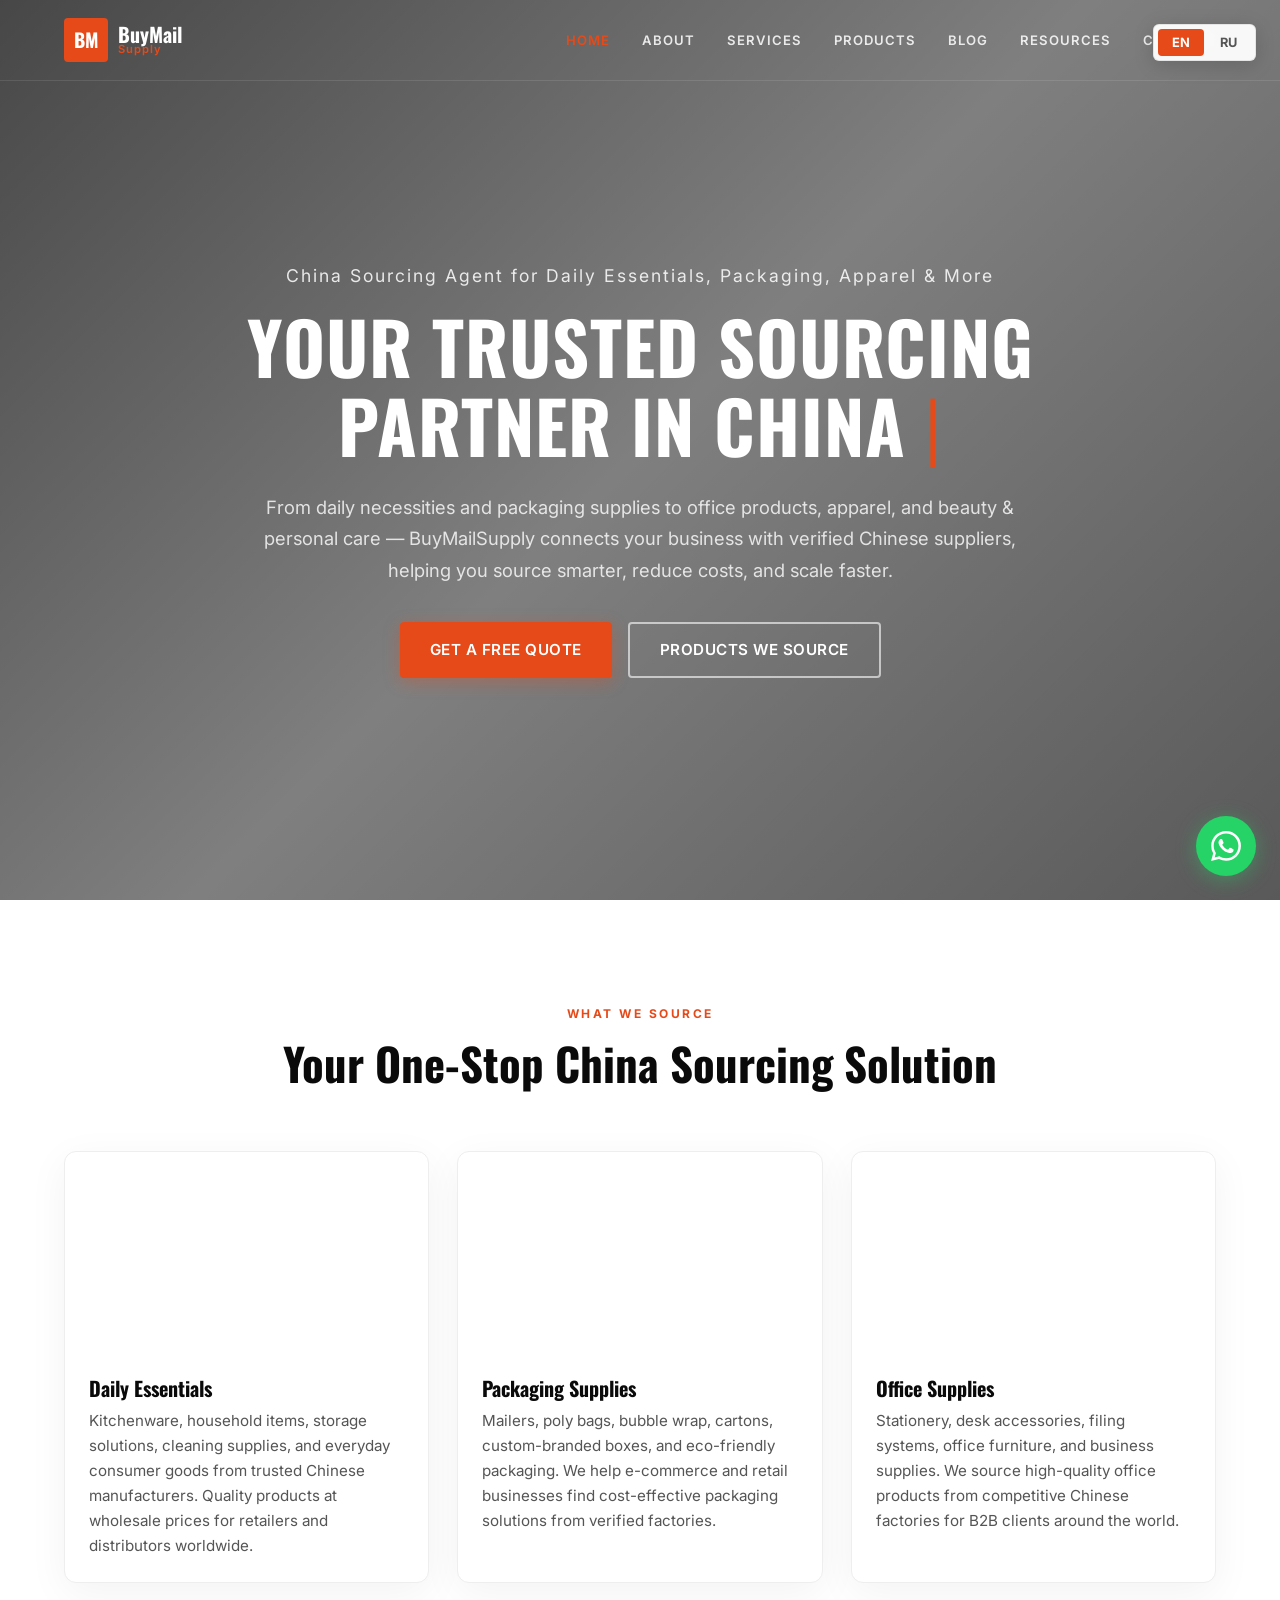
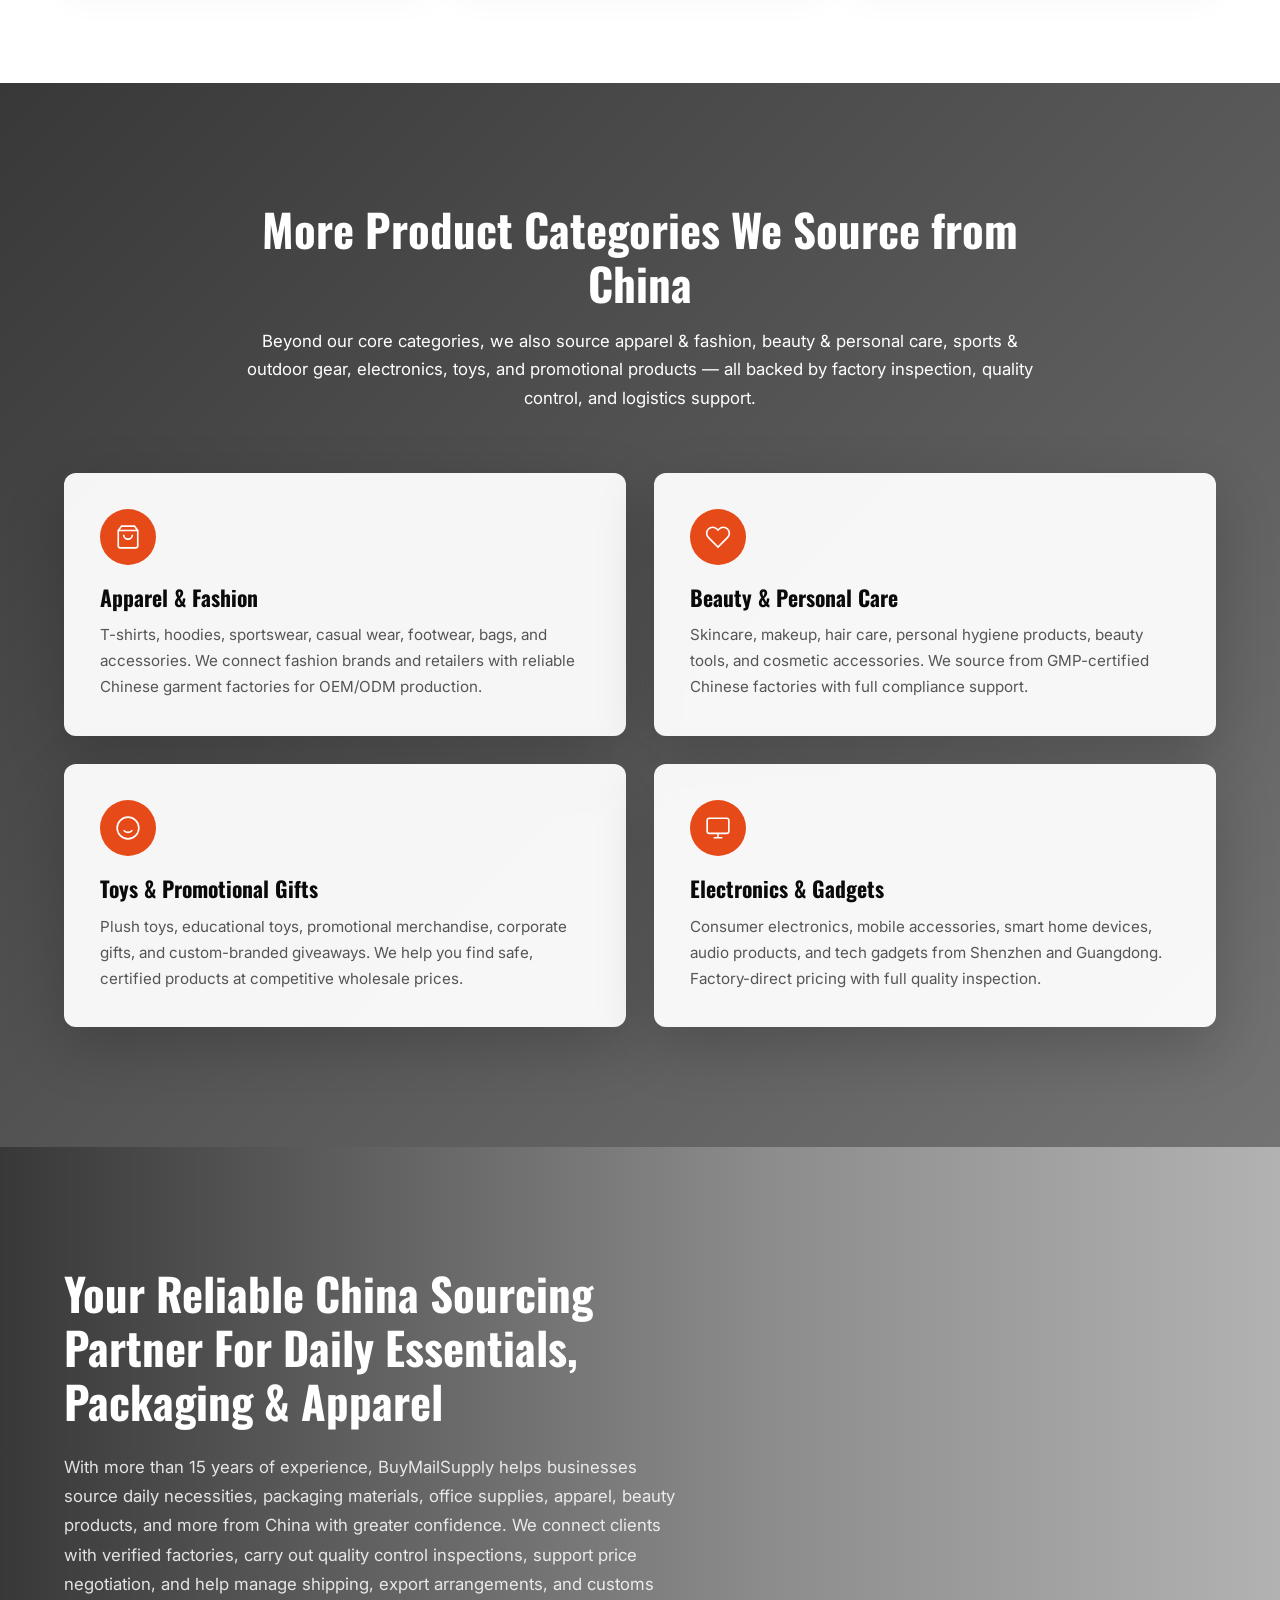
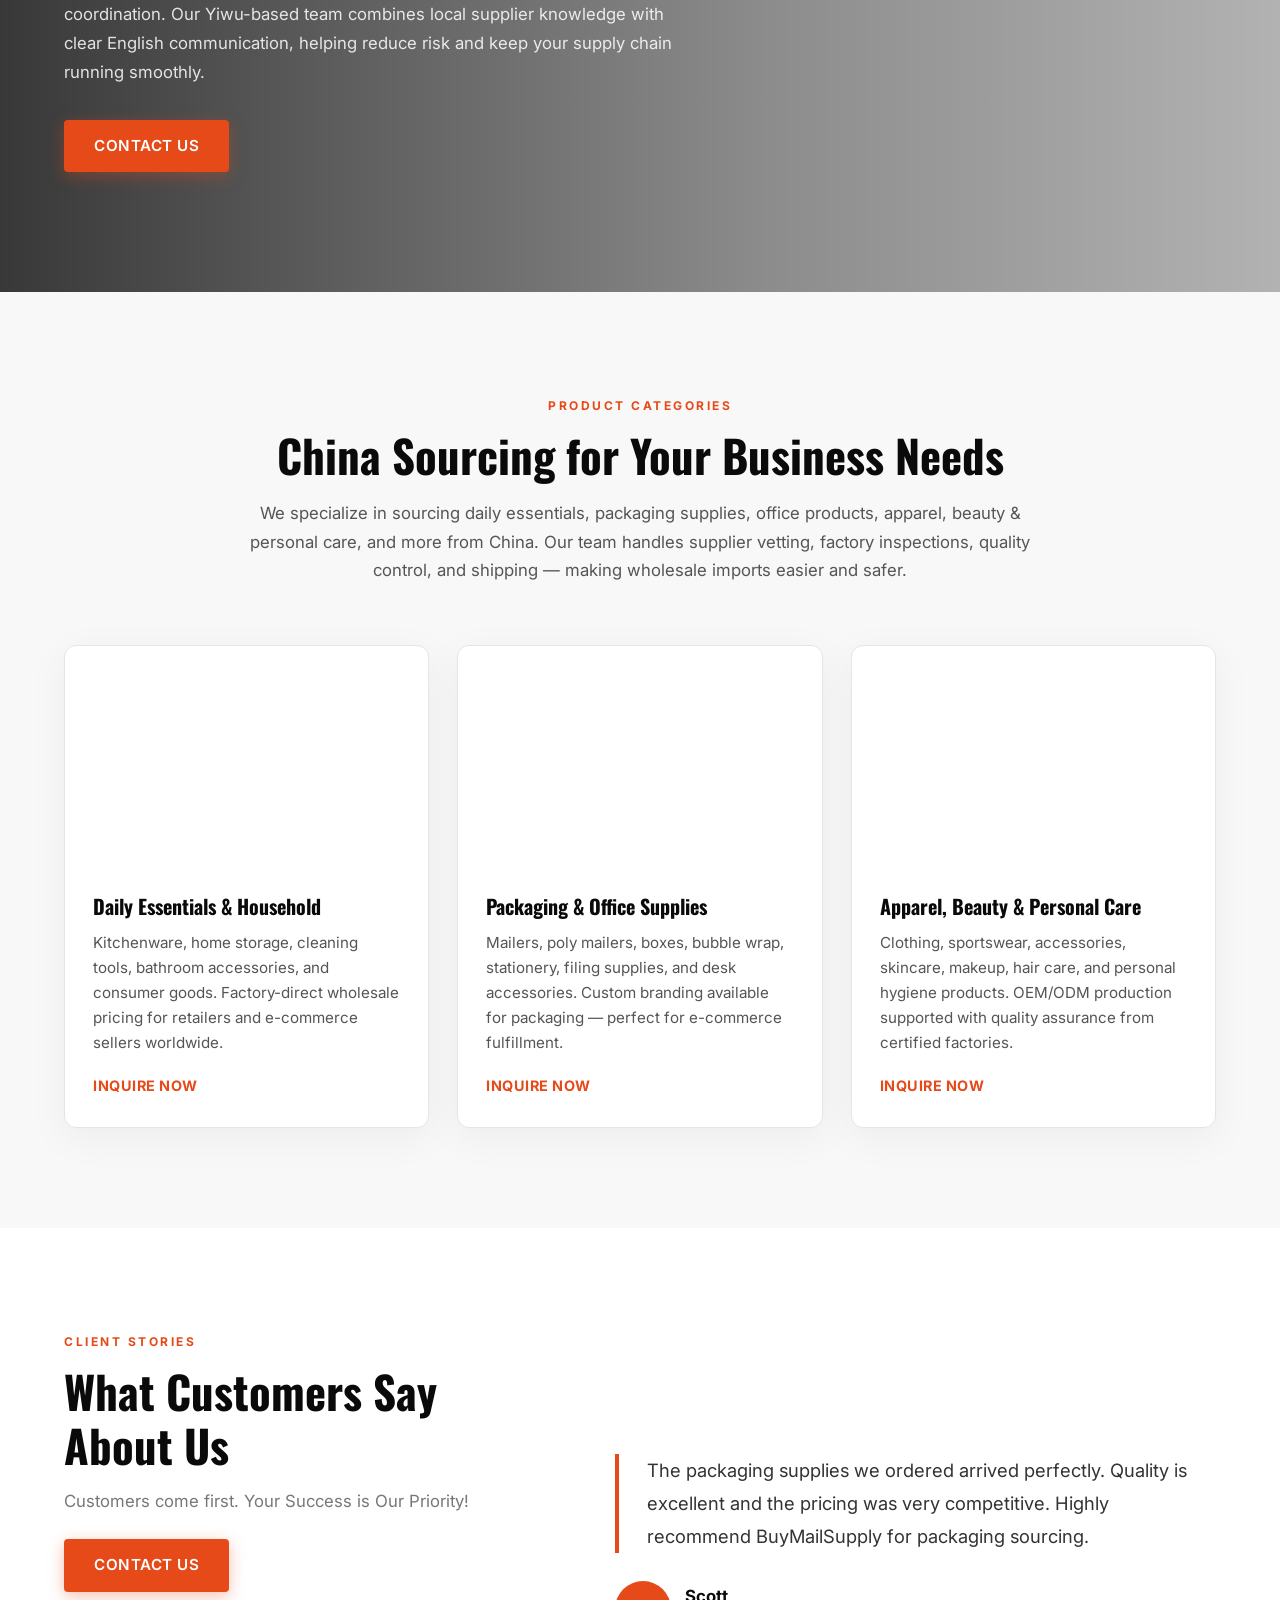
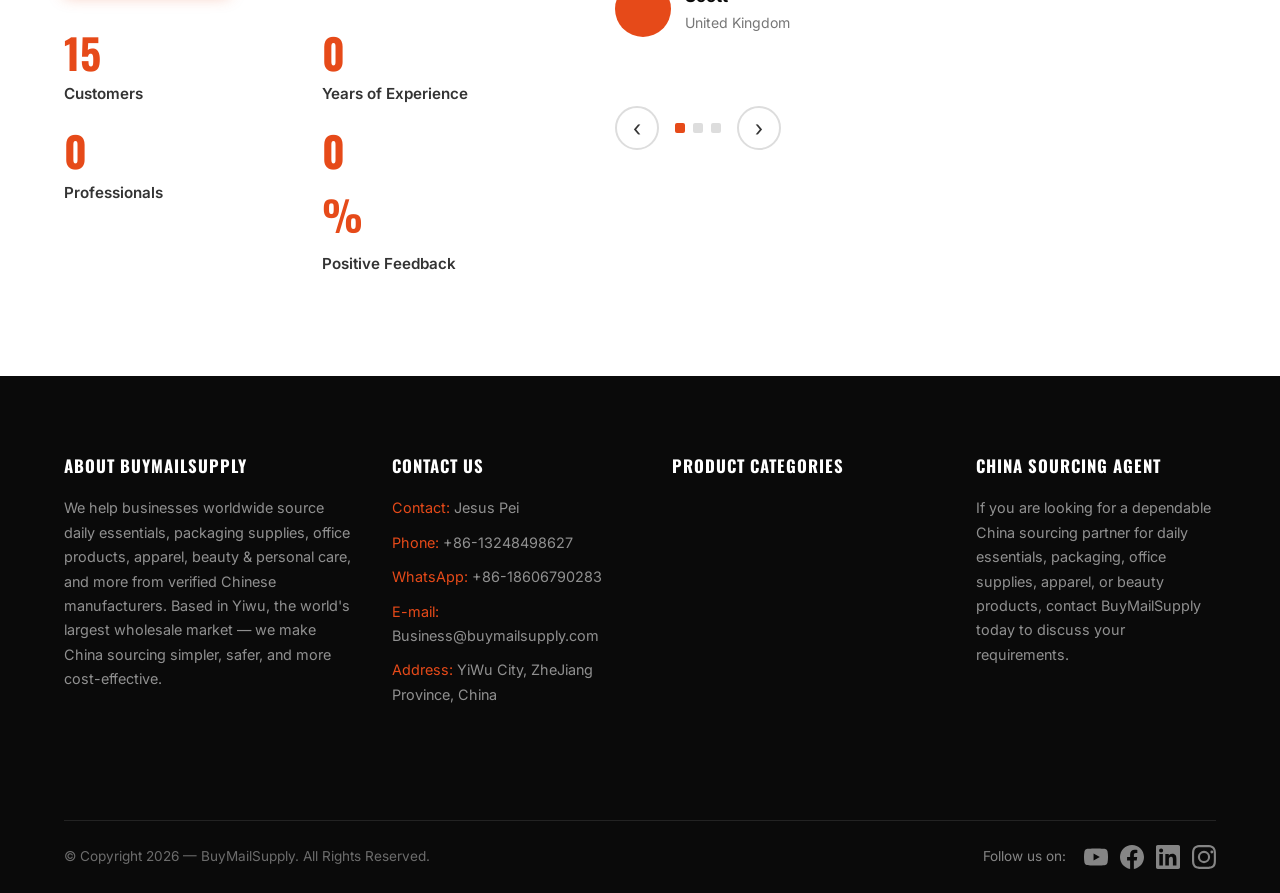
==== commit 612e39bf: "Add blog section with 6 China-Russia trade articles (EN/RU bilingual), blog listing page with catego" ====
--- a/index.html
+++ b/index.html
@@ -4,7 +4,7 @@
   <meta charset="UTF-8">
   <meta name="viewport" content="width=device-width, initial-scale=1.0">
   <title>BuyMailSupply | China Sourcing Agent — Daily Essentials, Packaging, Apparel & More</title>
-  <meta name="description" data-en="BuyMailSupply — Your China sourcing partner in Guangzhou. We source daily essentials, packaging supplies, office products, apparel, beauty & personal care for businesses worldwide." data-ru="BuyMailSupply — Ваш партнёр по закупкам в Китае в Гуанчжоу. Мы закупаем товары повседневного спроса, упаковку, офисные товары, одежду, косметику и средства личной гигиены для бизнеса по всему миру.">
+  <meta name="description" data-en="BuyMailSupply — Your China sourcing partner in Yiwu, the world's largest wholesale market. We source daily essentials, packaging supplies, office products, apparel, beauty & personal care for businesses worldwide." data-ru="BuyMailSupply — Ваш партнёр по закупкам в Китае в Иу, крупнейшем оптовом рынке мира. Мы закупаем товары повседневного спроса, упаковку, офисные товары, одежду, косметику и средства личной гигиены для бизнеса по всему миру.">
   <link rel="stylesheet" href="css/style.css">
   <link rel="preconnect" href="https://fonts.googleapis.com">
   <link rel="preconnect" href="https://fonts.gstatic.com" crossorigin>
@@ -37,6 +37,7 @@
           <li><a href="about.html" data-en="ABOUT" data-ru="О НАС">ABOUT</a></li>
           <li><a href="services.html" data-en="SERVICES" data-ru="УСЛУГИ">SERVICES</a></li>
           <li><a href="products.html" data-en="PRODUCTS" data-ru="ТОВАРЫ">PRODUCTS</a></li>
+          <li><a href="blog.html" data-en="BLOG" data-ru="БЛОГ">BLOG</a></li>
           <li><a href="resources.html" data-en="RESOURCES" data-ru="РЕСУРСЫ">RESOURCES</a></li>
           <li><a href="contact.html" data-en="CONTACT" data-ru="КОНТАКТЫ">CONTACT</a></li>
         </ul>
@@ -128,7 +129,7 @@
     <div class="container trusted-inner">
       <div class="trusted-content reveal">
         <h2 data-en="Your Reliable China Sourcing Partner For Daily Essentials, Packaging & Apparel" data-ru="Ваш надёжный партнёр по закупкам в Китае — товары повседневного спроса, упаковка и одежда">Your Reliable China Sourcing Partner For Daily Essentials, Packaging & Apparel</h2>
-        <p data-en="With more than 15 years of experience, BuyMailSupply helps businesses source daily necessities, packaging materials, office supplies, apparel, beauty products, and more from China with greater confidence. We connect clients with verified factories, carry out quality control inspections, support price negotiation, and help manage shipping, export arrangements, and customs coordination. Our Guangzhou-based team combines local supplier knowledge with clear English communication, helping reduce risk and keep your supply chain running smoothly." data-ru="Имея более 15 лет опыта, BuyMailSupply помогает компаниям уверенно закупать товары повседневного спроса, упаковочные материалы, офисные принадлежности, одежду, косметику и многое другое из Китая. Мы связываем клиентов с проверенными фабриками, проводим инспекции качества, поддерживаем ценовые переговоры и помогаем управлять доставкой, экспортным оформлением и таможенной очисткой. Наша команда в Гуанчжоу объединяет местное знание поставщиков с понятной англоязычной коммуникацией, снижая риски."></p>
+        <p data-en="With more than 15 years of experience, BuyMailSupply helps businesses source daily necessities, packaging materials, office supplies, apparel, beauty products, and more from China with greater confidence. We connect clients with verified factories, carry out quality control inspections, support price negotiation, and help manage shipping, export arrangements, and customs coordination. Our Yiwu-based team combines local supplier knowledge with clear English communication, helping reduce risk and keep your supply chain running smoothly." data-ru="Имея более 15 лет опыта, BuyMailSupply помогает компаниям уверенно закупать товары повседневного спроса, упаковочные материалы, офисные принадлежности, одежду, косметику и многое другое из Китая. Мы связываем клиентов с проверенными фабриками, проводим инспекции качества, поддерживаем ценовые переговоры и помогаем управлять доставкой, экспортным оформлением и таможенной очисткой. Наша команда в Иу объединяет местное знание поставщиков с понятной англоязычной коммуникацией, снижая риски."></p>
         <a href="contact.html" class="btn btn-primary" data-en="Contact Us" data-ru="Связаться с нами">Contact Us</a>
       </div>
     </div>
@@ -246,15 +247,15 @@
       <div class="footer-grid">
         <div class="footer-col">
           <h4 data-en="About BuyMailSupply" data-ru="О BuyMailSupply">About BuyMailSupply</h4>
-          <p data-en="We help businesses worldwide source daily essentials, packaging supplies, office products, apparel, beauty & personal care, and more from verified Chinese manufacturers. Whether you are buying for retail, wholesale, e-commerce, or custom product development — we make China sourcing simpler, safer, and more cost-effective." data-ru="Мы помогаем компаниям по всему миру закупать товары повседневного спроса, упаковку, офисные товары, одежду, косметику и многое другое у проверенных китайских производителей. Для розничной торговли, опта, интернет-магазинов или разработки продукции — мы делаем закупки в Китае проще, безопаснее и выгоднее."></p>
+          <p data-en="We help businesses worldwide source daily essentials, packaging supplies, office products, apparel, beauty & personal care, and more from verified Chinese manufacturers. Based in Yiwu, the world's largest wholesale market — we make China sourcing simpler, safer, and more cost-effective." data-ru="Мы помогаем компаниям по всему миру закупать товары повседневного спроса, упаковку, офисные товары, одежду, косметику и многое другое у проверенных китайских производителей. Базируясь в Иу, крупнейшем оптовом рынке мира — мы делаем закупки в Китае проще, безопаснее и выгоднее."></p>
         </div>
         <div class="footer-col">
           <h4 data-en="Contact Us" data-ru="Контакты">Contact Us</h4>
-          <p><span data-en="Address:" data-ru="Адрес:">Address:</span> Building A1 Chunhui East 1st Street, Huangpu District, Guangzhou</p>
-          <p><span data-en="Phone:" data-ru="Телефон:">Phone:</span> +86 137 1112 0709</p>
-          <p><span>WhatsApp:</span> +44 7946 198671</p>
-          <p><span>WhatsApp:</span> +86 137 1112 0709</p>
-          <p><span>E-mail:</span> hello@buymailsupply.com</p>
+          <p><span data-en="Contact:" data-ru="Контакт:">Contact:</span> Jesus Pei</p>
+          <p><span data-en="Phone:" data-ru="Телефон:">Phone:</span> +86-13248498627</p>
+          <p><span>WhatsApp:</span> +86-18606790283</p>
+          <p><span>E-mail:</span> Business@buymailsupply.com</p>
+          <p><span data-en="Address:" data-ru="Адрес:">Address:</span> YiWu City, ZheJiang Province, China</p>
         </div>
         <div class="footer-col">
           <h4 data-en="Product Categories" data-ru="Категории товаров">Product Categories</h4>
@@ -289,7 +290,7 @@
   </footer>
 
   <!-- ===== Floating WhatsApp ===== -->
-  <a href="https://wa.me/8613711120709" target="_blank" rel="noopener" class="float-wa" aria-label="Chat on WhatsApp">
+  <a href="https://wa.me/8618606790283" target="_blank" rel="noopener" class="float-wa" aria-label="Chat on WhatsApp">
     <svg viewBox="0 0 24 24" fill="currentColor"><path d="M.057 24l1.687-6.163a11.867 11.867 0 0 1-1.587-5.946C.16 5.335 5.495 0 12.05 0a11.817 11.817 0 0 1 8.413 3.488 11.824 11.824 0 0 1 3.48 8.414c-.003 6.557-5.338 11.892-11.893 11.892a11.9 11.9 0 0 1-5.688-1.448L.057 24zm6.597-3.807c1.676.995 3.276 1.591 5.392 1.592 5.448 0 9.886-4.434 9.889-9.885.002-5.462-4.415-9.89-9.881-9.892-5.452 0-9.887 4.434-9.889 9.884-.001 2.225.651 3.891 1.746 5.634l-.999 3.648 3.742-.981zm11.387-5.464c-.074-.124-.272-.198-.57-.347-.297-.149-1.758-.868-2.031-.967-.272-.099-.47-.149-.669.149-.198.297-.768.967-.941 1.165-.173.198-.347.223-.644.074-.297-.149-1.255-.462-2.39-1.475-.883-.788-1.48-1.761-1.653-2.059-.173-.297-.018-.458.13-.606.134-.133.297-.347.446-.521.151-.172.2-.296.3-.495.099-.198.05-.372-.025-.521-.075-.148-.669-1.611-.916-2.206-.242-.579-.487-.501-.669-.51l-.57-.01c-.198 0-.52.074-.792.372s-1.04 1.016-1.04 2.479 1.065 2.876 1.213 3.074c.149.198 2.095 3.2 5.076 4.487.709.306 1.263.489 1.694.626.712.226 1.36.194 1.872.118.571-.085 1.758-.719 2.006-1.413.248-.695.248-1.29.173-1.414z"/></svg>
   </a>
 
--- a/css/style.css
+++ b/css/style.css
@@ -382,6 +382,49 @@
 .article-body p { font-size:.9rem; color:#666; line-height:1.6; margin-bottom:14px; }
 .article-body .w-link { font-size:.85rem; }
 
+/* ===== Blog Styles ===== */
+.blog-categories { display:flex; gap:12px; flex-wrap:wrap; justify-content:center; margin-bottom:40px; }
+.blog-cat {
+  padding:10px 22px; border-radius:30px; border:1.5px solid #ddd; background:#fff;
+  font-size:.88rem; font-weight:600; color:#555; cursor:pointer; transition:all .25s;
+  font-family:inherit;
+}
+.blog-cat:hover { border-color:#e64a19; color:#e64a19; }
+.blog-cat.active { background:#e64a19; color:#fff; border-color:#e64a19; }
+
+.blog-grid {
+  display:grid; grid-template-columns:repeat(2,1fr); gap:32px;
+}
+.blog-card {
+  background:#fff; border-radius:12px; overflow:hidden; border:1px solid #eee;
+  box-shadow:0 6px 24px rgba(0,0,0,.04); transition:all .35s;
+}
+.blog-card:hover { transform:translateY(-4px); box-shadow:0 16px 40px rgba(0,0,0,.08); }
+.blog-card-img {
+  display:block; height:220px; background-size:cover; background-position:center;
+}
+.blog-card-body { padding:28px; }
+.blog-card-cat {
+  display:inline-block; font-size:.72rem; font-weight:700; letter-spacing:1.5px;
+  color:#e64a19; text-transform:uppercase; margin-bottom:10px;
+}
+.blog-card-body h3 { font-size:1.2rem; margin-bottom:10px; line-height:1.4; }
+.blog-card-body h3 a { color:#0a0a0a; transition:color .2s; }
+.blog-card-body h3 a:hover { color:#e64a19; }
+.blog-card-body p { font-size:.92rem; color:#555; line-height:1.65; margin-bottom:16px; }
+.blog-card-meta { display:flex; gap:16px; font-size:.82rem; color:#999; }
+.blog-read { padding-left:16px; border-left:1px solid #ddd; }
+
+/* Blog Post Single */
+.post-content { max-width:800px; margin:0 auto; }
+.post-content .lead { font-size:1.15rem; color:#333; line-height:1.8; margin-bottom:32px; padding-left:20px; border-left:3px solid #e64a19; }
+.post-content h2 { font-size:1.7rem; margin:40px 0 16px; color:#0a0a0a; }
+.post-content h3 { font-size:1.25rem; margin:28px 0 12px; color:#1a1a1a; }
+.post-content p { color:#333; line-height:1.85; margin-bottom:18px; font-size:1rem; }
+.post-content ul, .post-content ol { margin:10px 0 24px 24px; }
+.post-content li { color:#333; line-height:1.85; margin-bottom:8px; font-size:.97rem; }
+.post-content strong { color:#0a0a0a; }
+
 /* ===== Reveal animations ===== */
 .reveal { opacity:0; transform:translateY(30px); transition:opacity .7s ease, transform .7s ease; }
 .reveal.visible { opacity:1; transform:translateY(0); }
@@ -395,6 +438,7 @@
   .footer-grid { grid-template-columns:repeat(2,1fr); }
   .about-grid { grid-template-columns:1fr; gap:40px; }
   .process-grid { grid-template-columns:repeat(3,1fr); }
+  .blog-grid { grid-template-columns:1fr; }
   .p-step-arrow { display:none; }
 }
 
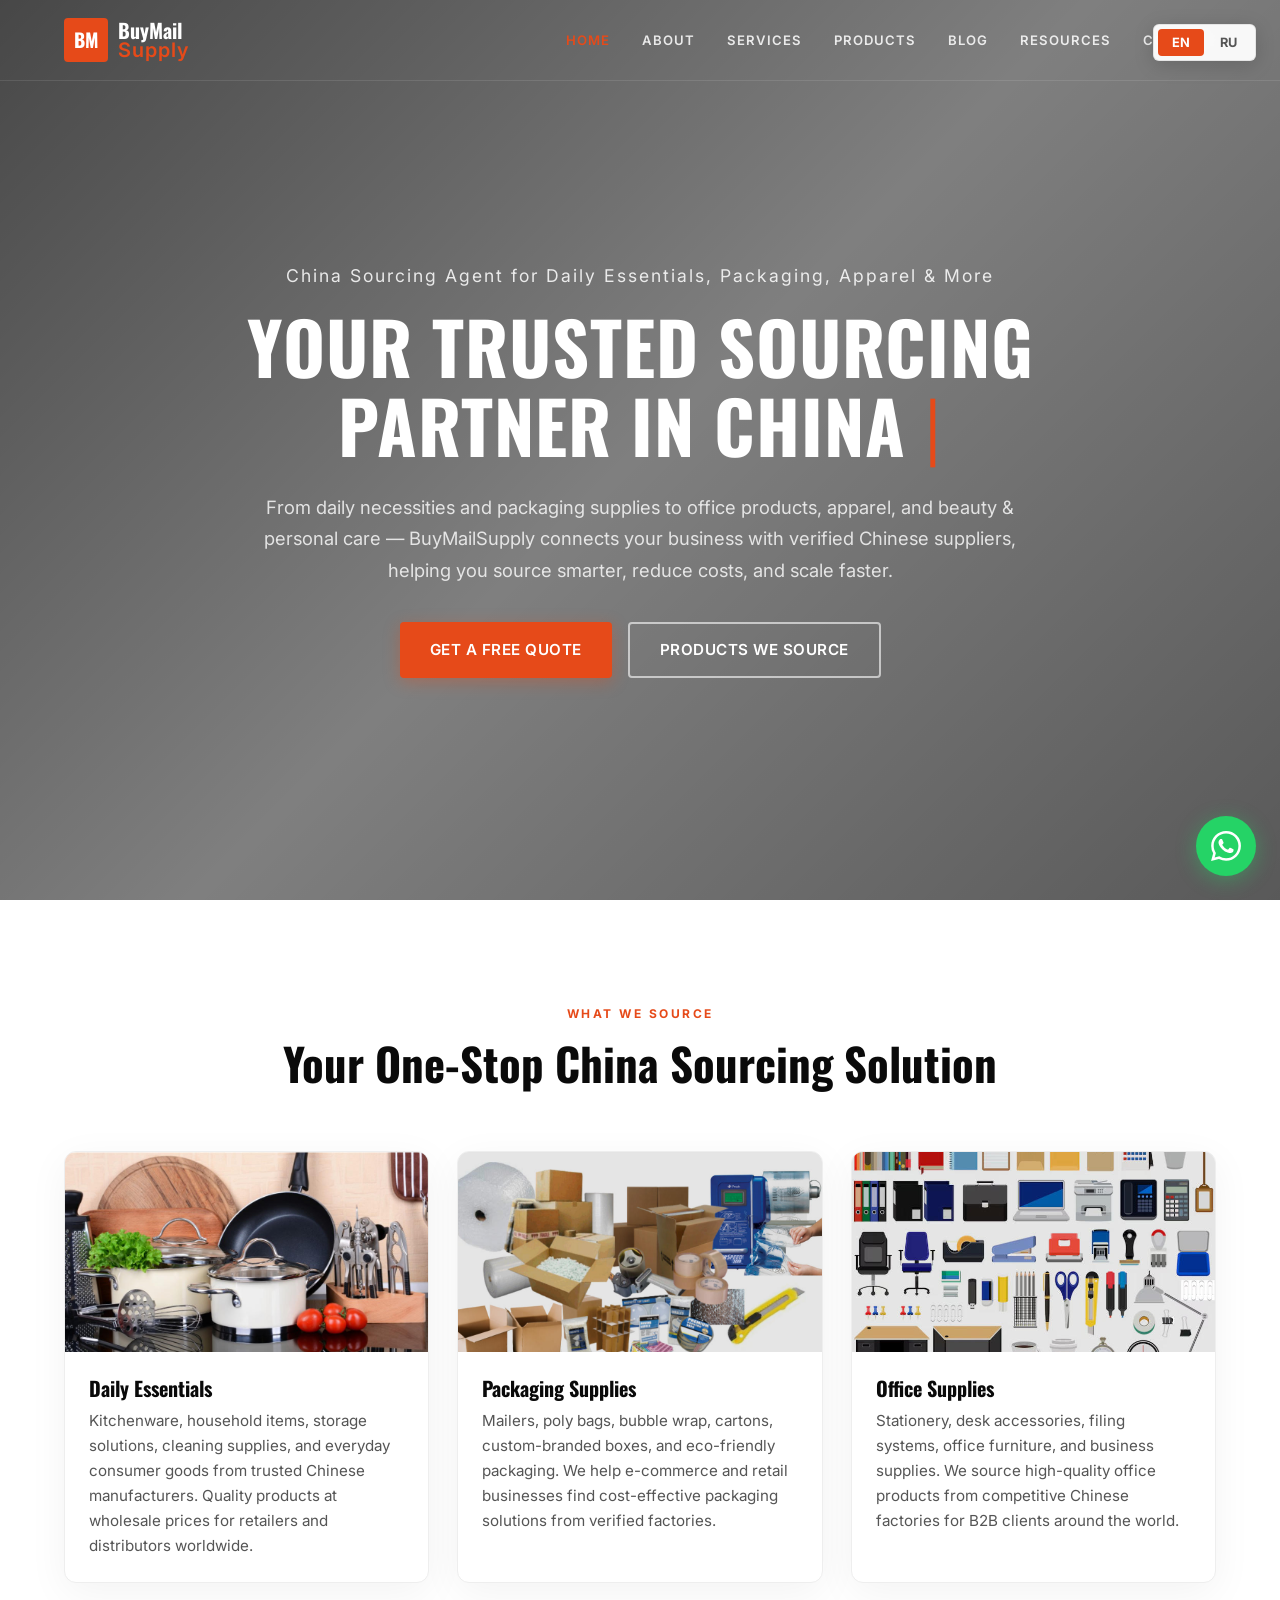
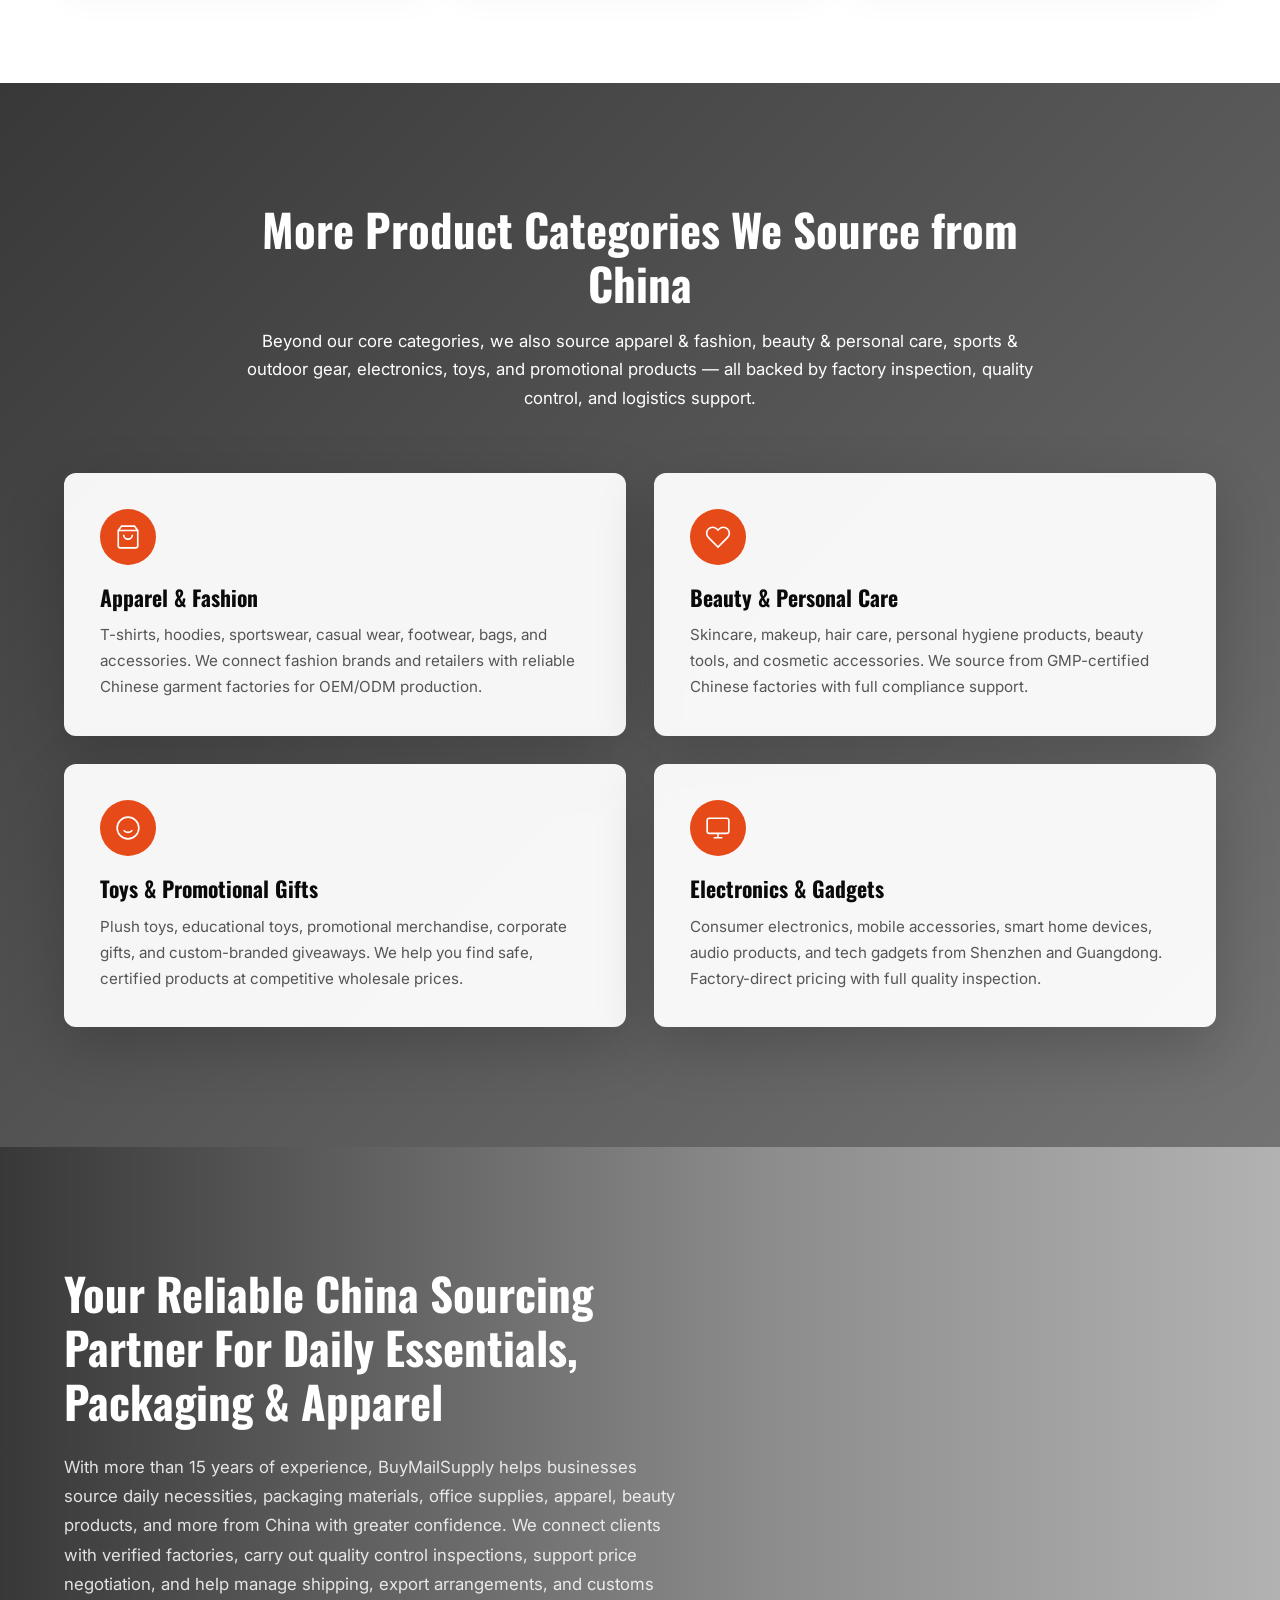
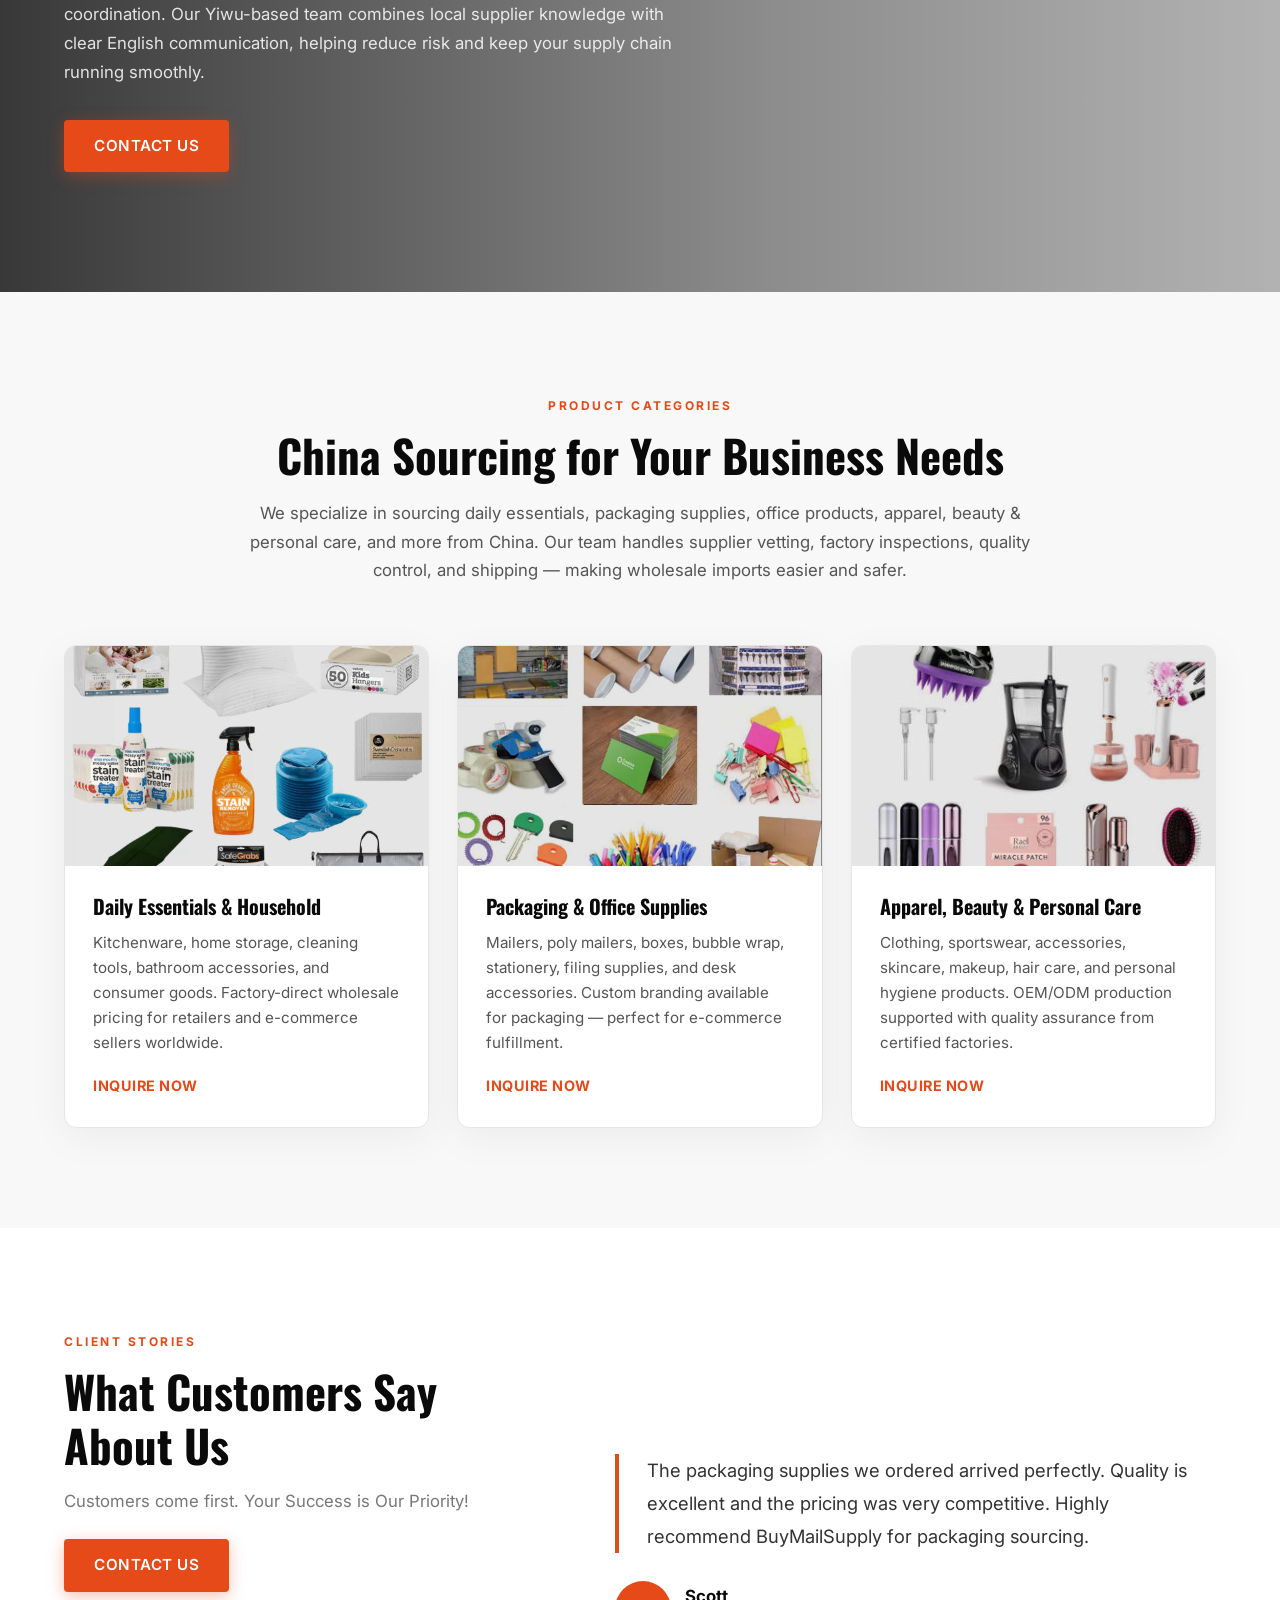
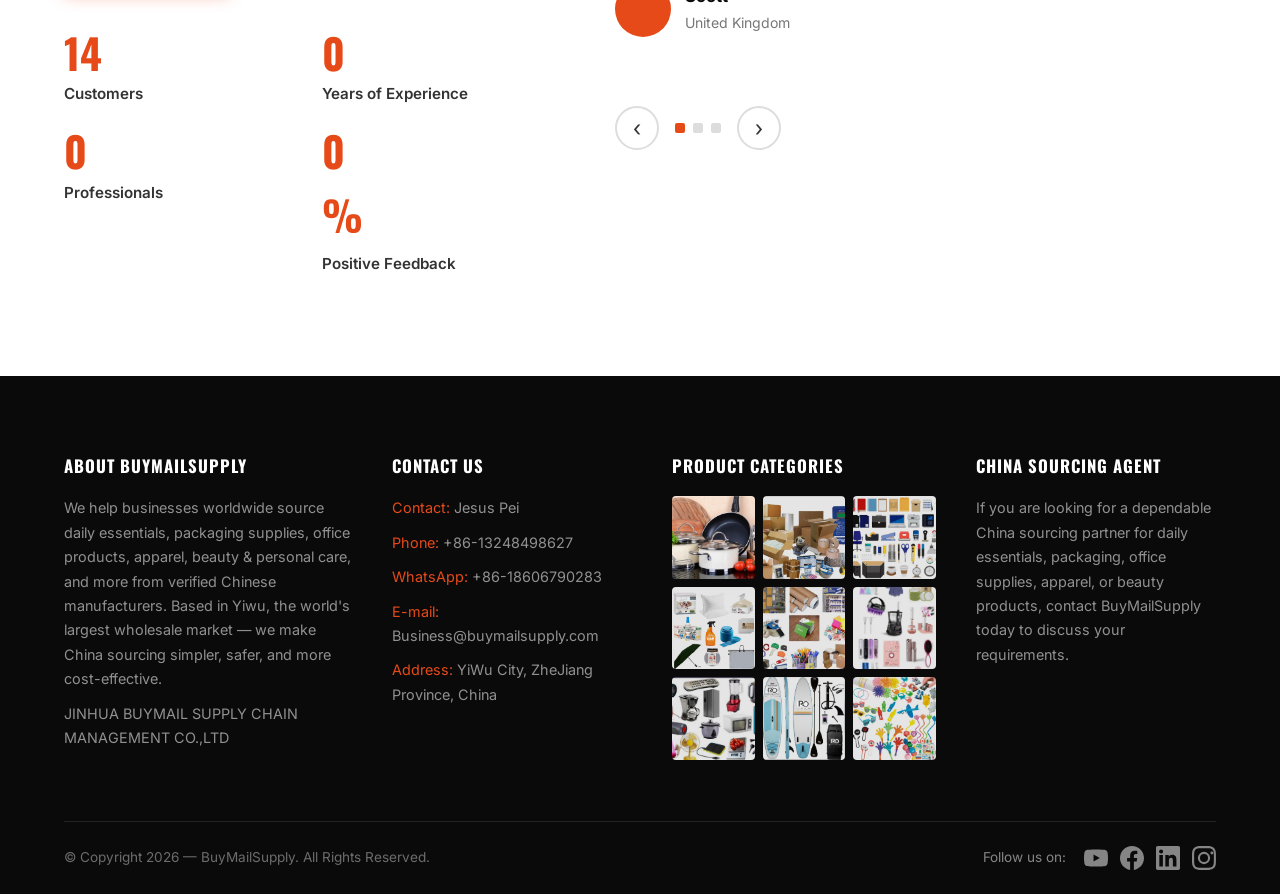
==== commit 4f940c06: "feat: update site images and data per client feedback - Replace all product category images with cli" ====
--- a/index.html
+++ b/index.html
@@ -70,17 +70,17 @@
       </div>
       <div class="services-grid reveal">
         <div class="s-card">
-          <div class="s-card-icon" style="background-image:url('https://images.unsplash.com/photo-1558618666-fcd25c85f82e?auto=format&fit=crop&w=400&q=80')"></div>
+          <div class="s-card-icon" style="background-image:url('images/1.jpg')"></div>
           <h3 data-en="Daily Essentials" data-ru="Товары повседневного спроса">Daily Essentials</h3>
           <p data-en="Kitchenware, household items, storage solutions, cleaning supplies, and everyday consumer goods from trusted Chinese manufacturers. Quality products at wholesale prices for retailers and distributors worldwide." data-ru="Кухонная утварь, товары для дома, решения для хранения, чистящие средства и товары повседневного спроса от проверенных китайских производителей. Качественная продукция по оптовым ценам."></p>
         </div>
         <div class="s-card">
-          <div class="s-card-icon" style="background-image:url('https://images.unsplash.com/photo-1589939705384-5185137a7f0f?auto=format&fit=crop&w=400&q=80')"></div>
+          <div class="s-card-icon" style="background-image:url('images/2.jpg')"></div>
           <h3 data-en="Packaging Supplies" data-ru="Упаковочные материалы">Packaging Supplies</h3>
           <p data-en="Mailers, poly bags, bubble wrap, cartons, custom-branded boxes, and eco-friendly packaging. We help e-commerce and retail businesses find cost-effective packaging solutions from verified factories." data-ru="Почтовые пакеты, полиэтиленовые мешки, воздушно-пузырьковая плёнка, картонные коробки, фирменная упаковка и экологичные решения. Помогаем найти экономичную упаковку от проверенных фабрик."></p>
         </div>
         <div class="s-card">
-          <div class="s-card-icon" style="background-image:url('https://images.unsplash.com/photo-1497032628192-86f99bcd76bc?auto=format&fit=crop&w=400&q=80')"></div>
+          <div class="s-card-icon" style="background-image:url('images/3.jpg')"></div>
           <h3 data-en="Office Supplies" data-ru="Офисные товары">Office Supplies</h3>
           <p data-en="Stationery, desk accessories, filing systems, office furniture, and business supplies. We source high-quality office products from competitive Chinese factories for B2B clients around the world." data-ru="Канцелярские товары, настольные аксессуары, системы хранения документов, офисная мебель и бизнес-принадлежности. Поставляем качественную офисную продукцию от конкурентоспособных китайских фабрик."></p>
         </div>
@@ -145,7 +145,7 @@
       </div>
       <div class="wholesale-grid reveal">
         <div class="w-card">
-          <div class="w-img" style="background-image:url('https://images.unsplash.com/photo-1558618666-fcd25c85f82e?auto=format&fit=crop&w=800&q=80')"></div>
+          <div class="w-img" style="background-image:url('images/4.jpg')"></div>
           <div class="w-body">
             <h3 data-en="Daily Essentials & Household" data-ru="Товары повседневного спроса">Daily Essentials & Household</h3>
             <p data-en="Kitchenware, home storage, cleaning tools, bathroom accessories, and consumer goods. Factory-direct wholesale pricing for retailers and e-commerce sellers worldwide." data-ru="Кухонная утварь, системы хранения, чистящие средства, аксессуары для ванной и потребительские товары. Прямые заводские оптовые цены для ритейлеров по всему миру."></p>
@@ -153,7 +153,7 @@
           </div>
         </div>
         <div class="w-card">
-          <div class="w-img" style="background-image:url('https://images.unsplash.com/photo-1589939705384-5185137a7f0f?auto=format&fit=crop&w=800&q=80')"></div>
+          <div class="w-img" style="background-image:url('images/5.jpg')"></div>
           <div class="w-body">
             <h3 data-en="Packaging & Office Supplies" data-ru="Упаковка и офисные товары">Packaging & Office Supplies</h3>
             <p data-en="Mailers, poly mailers, boxes, bubble wrap, stationery, filing supplies, and desk accessories. Custom branding available for packaging — perfect for e-commerce fulfillment." data-ru="Почтовые пакеты, коробки, воздушно-пузырьковая плёнка, канцелярия и офисные аксессуары. Доступен индивидуальный брендинг упаковки — идеально для интернет-торговли."></p>
@@ -161,7 +161,7 @@
           </div>
         </div>
         <div class="w-card">
-          <div class="w-img" style="background-image:url('https://images.unsplash.com/photo-1445205170230-053b83016050?auto=format&fit=crop&w=800&q=80')"></div>
+          <div class="w-img" style="background-image:url('images/6.jpg')"></div>
           <div class="w-body">
             <h3 data-en="Apparel, Beauty & Personal Care" data-ru="Одежда, косметика и уход">Apparel, Beauty & Personal Care</h3>
             <p data-en="Clothing, sportswear, accessories, skincare, makeup, hair care, and personal hygiene products. OEM/ODM production supported with quality assurance from certified factories." data-ru="Одежда, спортивная одежда, аксессуары, уход за кожей, макияж, уход за волосами и средства гигиены. Производство OEM/ODM с гарантией качества от сертифицированных фабрик."></p>
@@ -248,7 +248,8 @@
         <div class="footer-col">
           <h4 data-en="About BuyMailSupply" data-ru="О BuyMailSupply">About BuyMailSupply</h4>
           <p data-en="We help businesses worldwide source daily essentials, packaging supplies, office products, apparel, beauty & personal care, and more from verified Chinese manufacturers. Based in Yiwu, the world's largest wholesale market — we make China sourcing simpler, safer, and more cost-effective." data-ru="Мы помогаем компаниям по всему миру закупать товары повседневного спроса, упаковку, офисные товары, одежду, косметику и многое другое у проверенных китайских производителей. Базируясь в Иу, крупнейшем оптовом рынке мира — мы делаем закупки в Китае проще, безопаснее и выгоднее."></p>
-        </div>
+        <p class="footer-legal" data-en="JINHUA BUYMAIL SUPPLY CHAIN MANAGEMENT CO.,LTD" data-ru="JINHUA BUYMAIL SUPPLY CHAIN MANAGEMENT CO.,LTD">JINHUA BUYMAIL SUPPLY CHAIN MANAGEMENT CO.,LTD</p>
+          </div>
         <div class="footer-col">
           <h4 data-en="Contact Us" data-ru="Контакты">Contact Us</h4>
           <p><span data-en="Contact:" data-ru="Контакт:">Contact:</span> Jesus Pei</p>
@@ -260,15 +261,15 @@
         <div class="footer-col">
           <h4 data-en="Product Categories" data-ru="Категории товаров">Product Categories</h4>
           <div class="product-grid">
-            <div style="background-image:url('https://images.unsplash.com/photo-1558618666-fcd25c85f82e?auto=format&fit=crop&w=200&q=60')"></div>
-            <div style="background-image:url('https://images.unsplash.com/photo-1589939705384-5185137a7f0f?auto=format&fit=crop&w=200&q=60')"></div>
-            <div style="background-image:url('https://images.unsplash.com/photo-1497032628192-86f99bcd76bc?auto=format&fit=crop&w=200&q=60')"></div>
-            <div style="background-image:url('https://images.unsplash.com/photo-1445205170230-053b83016050?auto=format&fit=crop&w=200&q=60')"></div>
-            <div style="background-image:url('https://images.unsplash.com/photo-1483985988355-763728e1935b?auto=format&fit=crop&w=200&q=60')"></div>
-            <div style="background-image:url('https://images.unsplash.com/photo-1522335789203-aabd1fc54bc9?auto=format&fit=crop&w=200&q=60')"></div>
-            <div style="background-image:url('https://images.unsplash.com/photo-1556228578-0d85b1a4d571?auto=format&fit=crop&w=200&q=60')"></div>
-            <div style="background-image:url('https://images.unsplash.com/photo-1580651315530-69c8e0026377?auto=format&fit=crop&w=200&q=60')"></div>
-            <div style="background-image:url('https://images.unsplash.com/photo-1542291026-7eec264c27ff?auto=format&fit=crop&w=200&q=60')"></div>
+            <div style="background-image:url('images/1.jpg')"></div>
+            <div style="background-image:url('images/2.jpg')"></div>
+            <div style="background-image:url('images/3.jpg')"></div>
+            <div style="background-image:url('images/4.jpg')"></div>
+            <div style="background-image:url('images/5.jpg')"></div>
+            <div style="background-image:url('images/6.jpg')"></div>
+            <div style="background-image:url('images/7.jpg')"></div>
+            <div style="background-image:url('images/8.jpg')"></div>
+            <div style="background-image:url('images/9.jpg')"></div>
           </div>
         </div>
         <div class="footer-col">
--- a/css/style.css
+++ b/css/style.css
@@ -80,7 +80,7 @@
 }
 .logo-text { display:flex; flex-direction:column; line-height:1; }
 .logo-name { font-family:'Oswald'; font-weight:700; font-size:1.25rem; color:#fff; }
-.logo-tagline { font-size:.7rem; color:#e64a19; font-weight:600; letter-spacing:1px; }
+.logo-tagline { font-size:1.25rem; color:#e64a19; font-weight:600; letter-spacing:1px; }
 .nav-links { display:flex; gap:32px; }
 .nav-links a {
   font-size:.82rem; font-weight:600; color:rgba(255,255,255,.85); text-transform:uppercase; letter-spacing:1px;
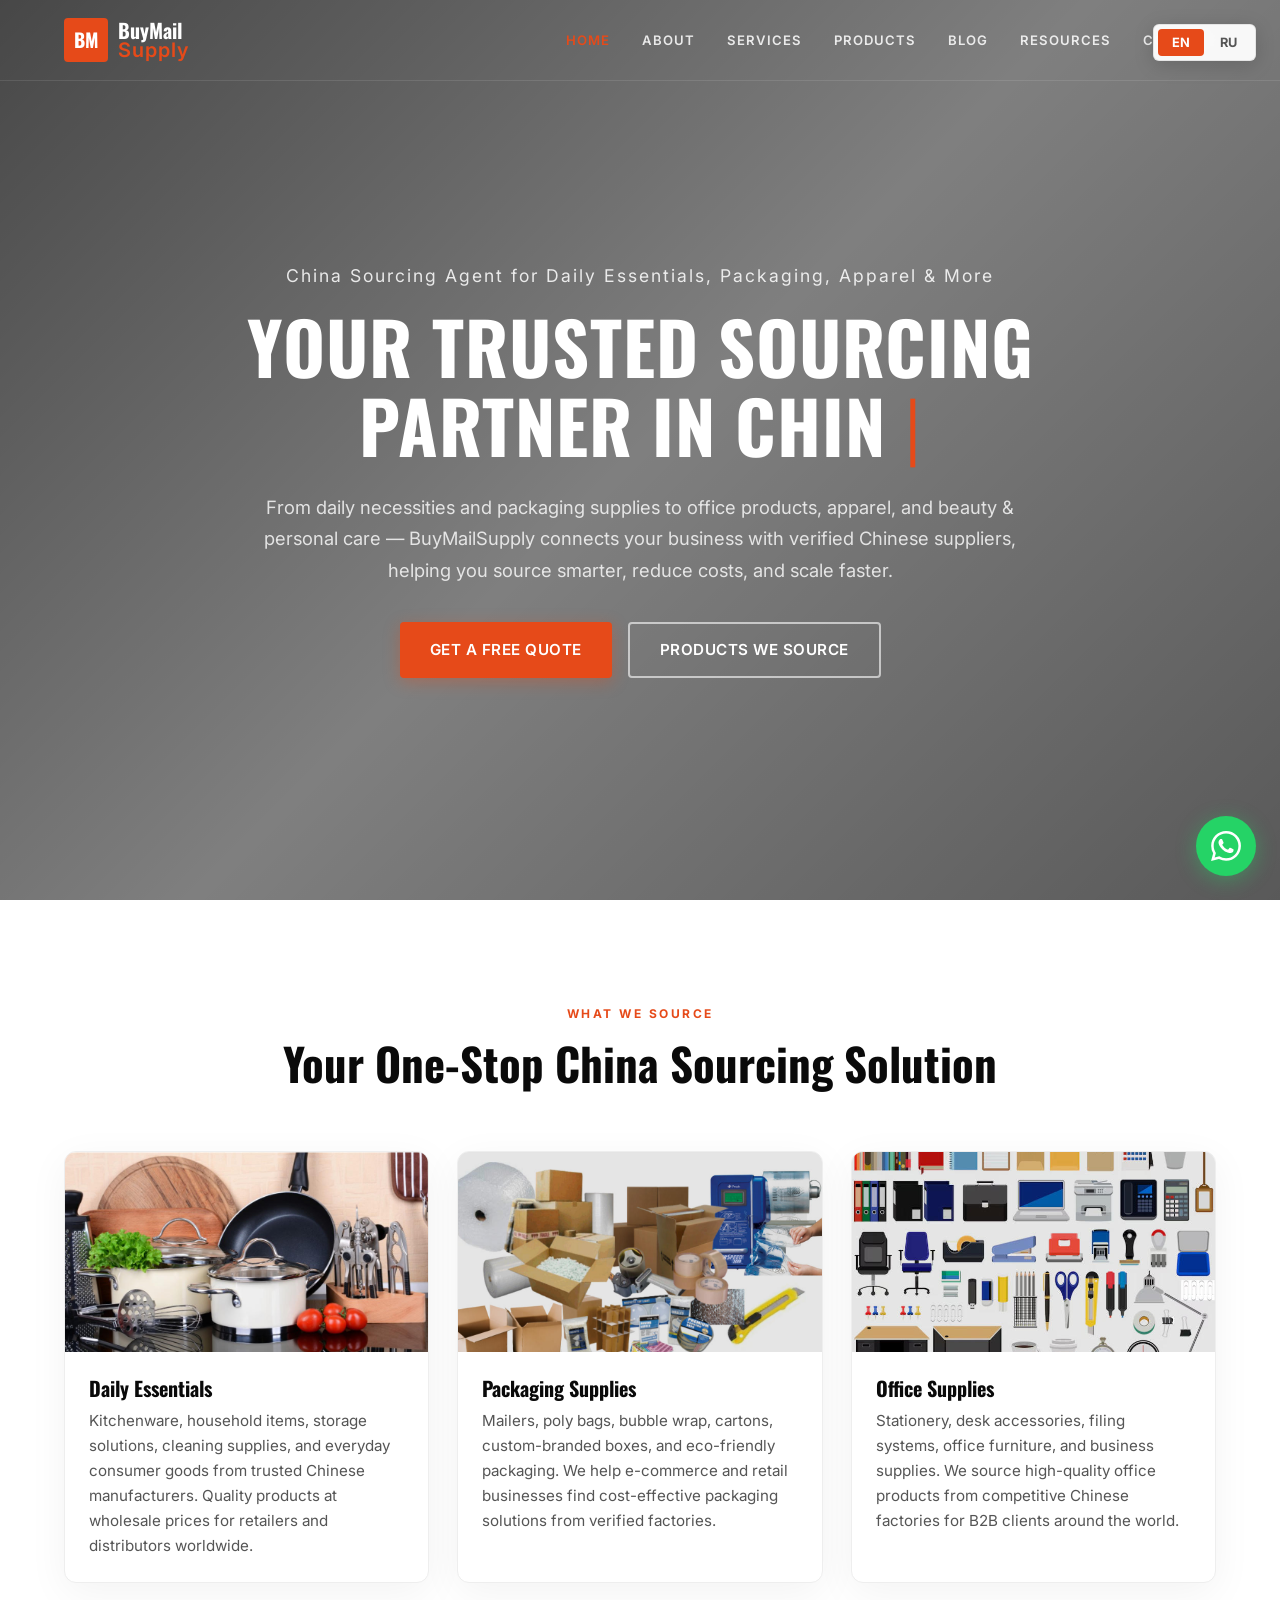
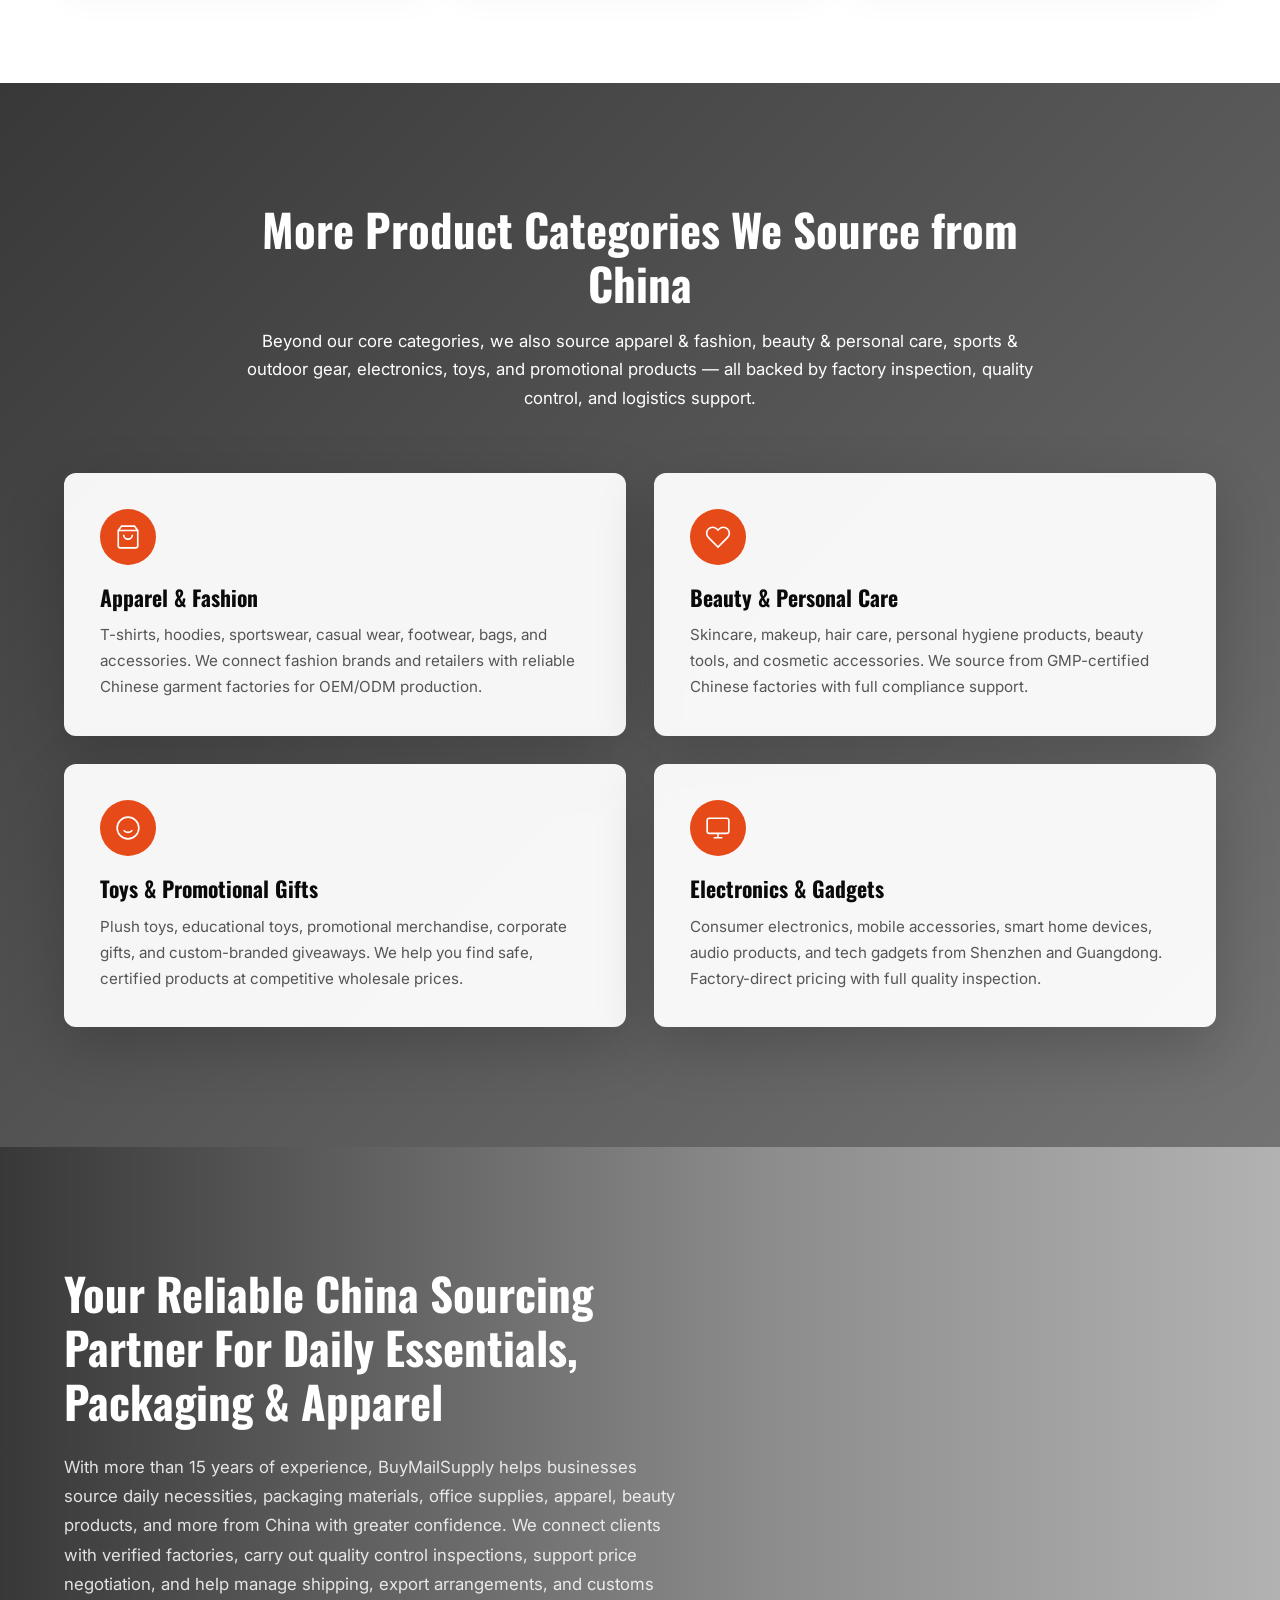
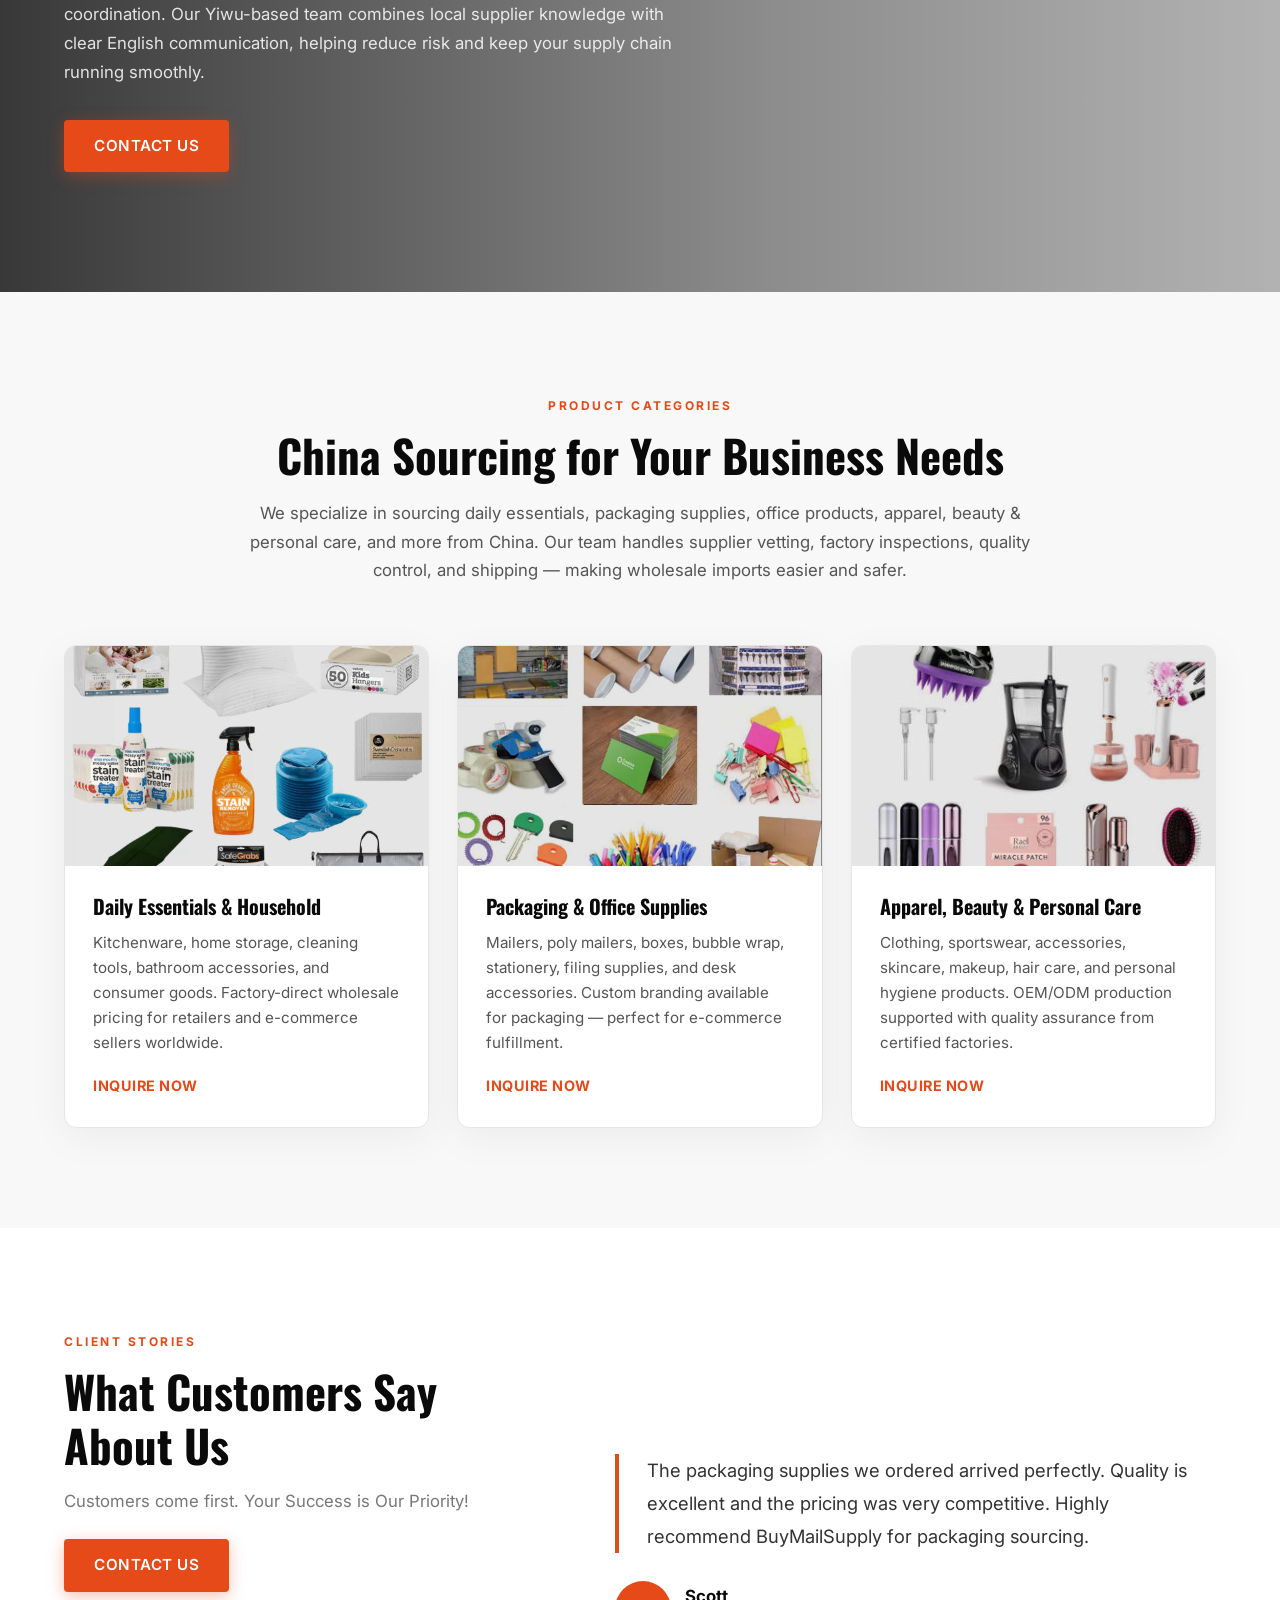
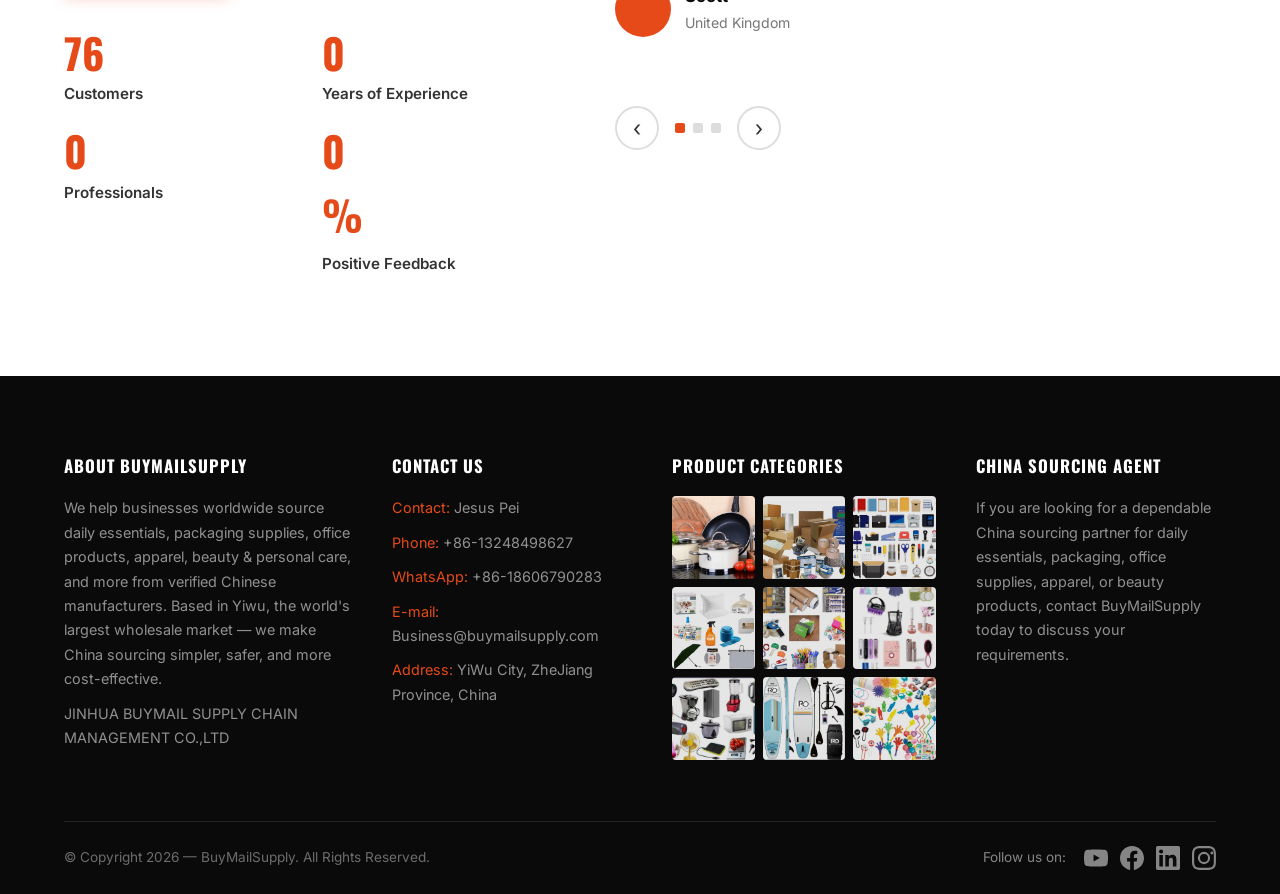
==== commit ffb16807: "fix: correct image mappings and replace remaining Unsplash footer images - index.html: Customers sta" ====
--- a/index.html
+++ b/index.html
@@ -182,7 +182,7 @@
         <a href="contact.html" class="btn btn-primary" data-en="Contact Us" data-ru="Связаться с нами">Contact Us</a>
         <div class="stats-grid">
           <div class="stat" data-counter>
-            <strong data-target="17">0</strong>
+            <strong data-target="117">0</strong>
             <span data-en="Customers" data-ru="Клиентов">Customers</span>
           </div>
           <div class="stat" data-counter>
